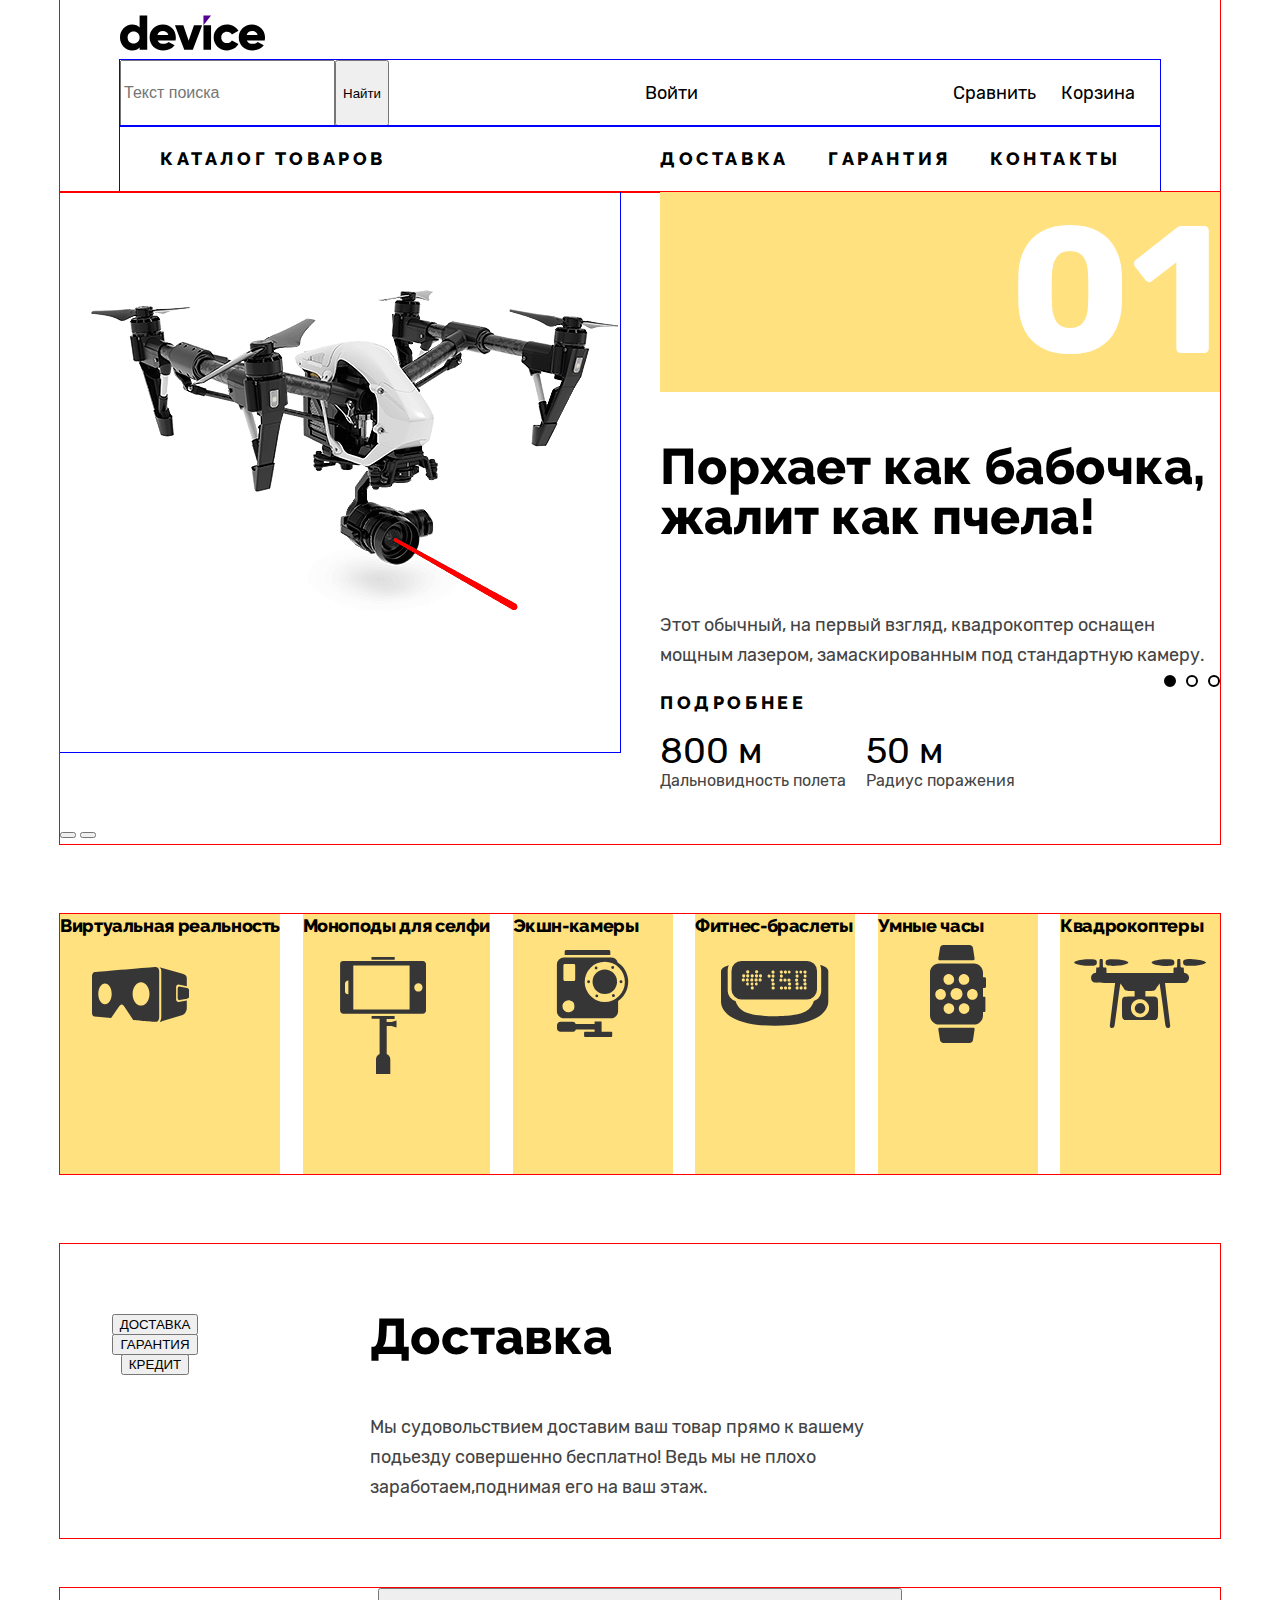
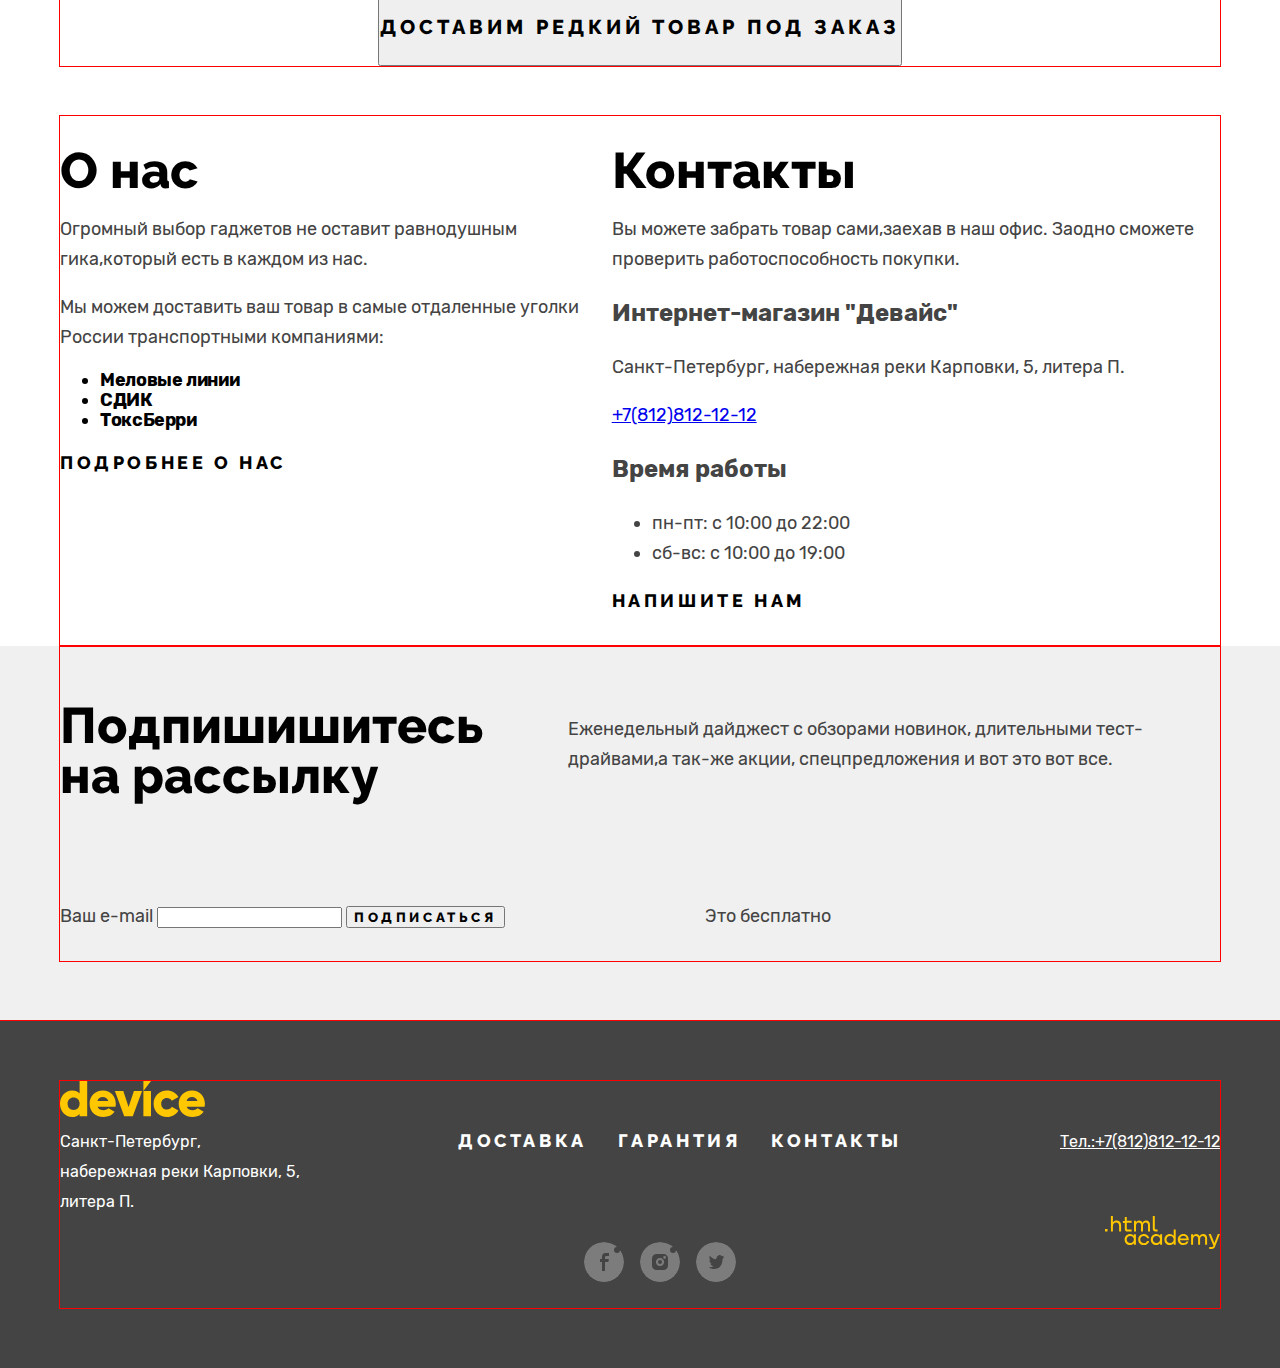
==== index.html @ 92081cf5 "осваиваю подключение иконок" ====
<!DOCTYPE html>
<html lang="ru">

  <head>
    <meta charset="utf-8">
    <link rel="stylesheet" href="styles/styles.css">
    <title>HTML Academy: Девайс</title>
  </head>

  <body>
    <header class="header-container container">
      <nav class="navigation-header">
        <a class="logo-link" href="index.html">
          <img class="page-header-logo" src="images/logo/logo.svg" width="145" height="36" alt="Логотип device">
        </a>
        <div class="navigation-row ">
          <form class="navigation-form navigation-list" action="https://echo.htmlacademy.ru/courses" method="get">
            <input class="navigation-form-search-name" type="search" name="q" placeholder="Текст поиска">
            <button class="navigation-form-search-button" type="submit">Найти</button>
          </form>
          <ul class="navigation-input-list">
            <li class="input-item">
              <a class="input-link" href="#">Войти</a>
            </li>
          </ul>
          <ul class="navigation-list">
            <li class="navigation-item">
              <a class="navigation-link">Сравнить</a>
            </li>
            <li class="navigation-item">
              <a class="navigation-link">Корзина</a>
            </li>
          </ul>
        </div>
        <div class="navigation-row ">
          <ul class="navigation-catalog">
            <li class="navigation-catalog-item">
              <a class="navigation-catalog-link" href="catalog.html">Каталог товаров</a>
            </li>
          </ul>
          <ul class="navigation-information-list">
            <li class="navigation-information-item">
              <a class="navigation-information-link" href="#">Доставка</a>
            </li>
            <li class="navigation-information-item">
              <a class="navigation-information-link" href="#">Гарантия</a>
            </li>
            <li class="navigation-information-item">
              <a class="navigation-information-link" href="#">Контакты</a>
            </li>
          </ul>
        </div>
      </nav>
    </header>

    <main class="main-container">
      <h1 class="visually-hidden">Интернет магазин</h1>
      <section class="slider">
        <h2 class="visually-hidden">Новое</h2>
        <div class="container">
          <div class="slider-list">
            <div class="slider-item slider-item-active">
              <img class="slider-image" src="images/catalog/slider-1.png" width="560" height="560"
                alt="Изображение супер нового квадрокоптера">
              <div class="slider-information">
                <div class="slider-name">01</div>
                <h3 class="slider-title">Порхает как бабочка, жалит как пчела!</h3>
                <p class="slider-description">Этот обычный, на первый взгляд, квадрокоптер оснащен мощным лазером,
                  замаскированным под стандартную
                  камеру.
                </p>
                <div class="sider-link">
                  <a class="slider-link-name" href="#">ПОДРОБНЕЕ</a>
                </div>
                <dl class="parameter">
                  <div class="parameter-wrapper">
                    <dt class="parameter-term">800 м</dt>
                    <dd class="parameter-description">Дальновидность полета</dd>
                  </div>
                 <div class="parameter-wrapper">
                  <dt class="parameter-term">50 м</dt>
                  <dd class="parameter-description">Радиус поражения</dd>
                 </div>

                </dl>
              </div>
            </div>

          </div>

          <div class="slider-item">
            <img class="slider-image" src="images/catalog/slider-2.png" width="560" height="560"
              alt="Изображение фитес-браслета">
            <div class="slider-information">
              <div class="slider-name">02</div>
              <h3 class="slider-title">Худеем правильно!</h3>
              <p class="slider-description">Мотивирующие фитнес-браслеты помогут найти в себе силы не пропускать занятия
                и соблюдать диету.
              </p>
              <div class="sider-link">
                <a class="slider-link-name" href="#">ПОДРОБНЕЕ</a>
              </div>
              <dl class="parameter">
                <dt class="parameter-term">48 часов</dt>
                <dd class="parameter-description">без подзарядки</dd>
              </dl>
            </div>
          </div>

          <div class="slider-item">
            <img class="slider-image" src="images/catalog/slider-3.png" width="560" height="560"
              alt="Изображение палка для селфи">
            <div class="slider-information">
              <div class="slider-name">03</div>
              <h3 class="slider-title">Делай селфи как Бен Стиллер!</h3>
              <p class="slider-description">Самая длинная палка для селфи доступна в нашем иагазине.</p>
              <p class="slider-description">Восемь (Восемь Карл!) метров длиной и весом всего 5кг.</p>
              <div class="sider-link">
                <a class="slider-link-name" href="#">ПОДРОБНЕЕ</a>
              </div>
              <dl class="parameter">
                <dt class="parameter-term">8,5 м</dt>
                <dd class="parameter-description">Длина палки</dd>
                <dt class="parameter-term">5 кг</dt>
                <dd class="parameter-description">Вес палки</dd>
                <dt class="parameter-term">Карбон</dt>
                <dd class="parameter-description">Материал</dd>
              </dl>
            </div>
          </div>

          <button class="slider-button slider-prev" type="button">
            <span class="visually-hidden">Предыдущее изображение</span>
          </button>
          <button class="slider-button slider-next" type="button">
            <span class="visually-hidden">Следующее изображение</span>
          </button>
          <ol class="slider-pagination">
            <li class="slider-pagination-item">
              <button class="slider-pagination-button slider-pagination-button-current" type="button">
                <span class="visually-hidden">слайд 1</span>
              </button>
            </li>
            <li class="slider-pagination-item">
              <button class="slider-pagination-button" type="button">
                <span class="visually-hidden">слайд 2</span>
              </button>
            </li>
            <li class="slider-pagination-item">
              <button class="slider-pagination-button" type="button">
                <span class="visually-hidden">слайд 3</span>
              </button>
            </li>
          </ol>
      </section>

      <section class="catalog">
        <h2 class="visually-hidden" id="catalog">Каталог</h2>
        <div class="container">
          <ul class="catalog-list">
            <li class="catalog-item">
              <a class="catalog-link catalog-link-virtual" href="#">Виртуальная реальность</a>
            </li>
            <li class="catalog-item">
              <a class="catalog-link catalog-link-monopod" href="catalog.html">Моноподы для селфи</a>
            </li>
            <li class="catalog-item">
              <a class="catalog-link catalog-link-camera" href="#">Экшн-камеры</a>
            </li>
            <li class="catalog-item">
              <a class="catalog-link catalog-link-bracelet" href="#">Фитнес-браслеты</a>
            </li>
            <li class="catalog-item">
              <a class="catalog-link catalog-link-clocks" href="#">Умные часы</a>
            </li>
            <li class="catalog-item">
              <a class="catalog-link catalog-link-quadrocopter" href="#">Квадрокоптеры</a>
            </li>
          </ul>
        </div>
      </section>

      <section class="service">
        <h2 class="visually-hidden">Услуги</h2>
        <div class="service-container container">
          <ul class="service-list-button">
            <li class="service-link">
              <button type="button">ДОСТАВКА</button>
            </li>
            <li class="service-link">
              <button type="button">ГАРАНТИЯ</button>
            </li>
            <li class="service-link">
              <button type="button">КРЕДИТ</button>
            </li>
          </ul>
          <ul class="service-list">
            <li class="service-item service-item-active" id="delivery">
              <p class="service-title">Доставка</p>
              <p class="service-description">Мы судовольствием доставим ваш товар прямо к вашему подьезду совершенно
                бесплатно! Ведь мы не плохо
                заработаем,поднимая его на ваш этаж.</p>
              <!-- картинка -->
            </li>
            <li class="service-item" id="warranty">
              <p class="service-title">Гарантия</p>
              <p class="service-description">Если из-за возгорания купленного унас товара у вас сгорит дом - не
                переживайте, мы выдадим ва новый. Товар, не дом, конечно же.</p>
              <!-- картинка -->
            </li>
            <li class="service-item">
              <p class="service-title">Кредит</p>
              <p class="service-description">Залезть в долговую яму стало проще! Кредитные консультанты подберут для вас
                наиболее выгодные условия кредита. Выгодные для банка разумеется.</p>
              <!-- картинка -->
            </li>
          </ul>
        </div>

      </section>

      <section class="product-rare container">
        <h2 class="visually-hidden">Редкий товар</h2>
        <button class="product-rare-button" id="rare">Доставим редкий товар под заказ</button>
      </section>

      <section class="company container">
        <h2 class="visually-hidden">Доставка. Контакты</h2>
        <div class="company-postal">
          <div class="company-information">О нас</div>
          <p class="company-description">Огромный выбор гаджетов не оставит равнодушным гика,который есть в каждом из
            нас.</p>
          <p class="company-description">Мы можем доставить ваш товар в самые отдаленные уголки России транспортными
            компаниями:</p>
          <ul class="company-postal-lines">
            <li class="company-postal-line">Меловые линии</li>
            <li class="company-postal-line">СДИК</li>
            <li class="company-postal-line">ТоксБерри</li>
          </ul>
          <div class="company-link">
            <a class="company-more" href="#">ПОДРОБНЕЕ О НАС</a>
          </div>
        </div>
        <div class="company-contacts">
          <div class="company-information">Контакты</div>
          <p class="contacts-description">Вы можете забрать товар сами,заехав в наш офис. Заодно сможете проверить
            работоспособность покупки.</p>
          <div class="contacts-item">
            <h3 class="contacts-item-name">Интернет-магазин "Девайс"</h3>
            <address class="contacts-address">
              <p class="contacts-address-text">Санкт-Петербург, набережная реки Карповки, 5, литера П.</p>
              <a class="contacts-phone" href="tel:+78128121212">+7(812)812-12-12</a>
            </address>
          </div>
          <div class="contacts-item">
            <h3 class="contacts-item-name">Время работы</h3>
            <ul class="contacts-item-list">
              <li class="contacts-item-list-time">пн-пт: с 10:00 до 22:00</li>
              <li class="contacts-item-list-time">сб-вс: с 10:00 до 19:00</li>
            </ul>
          </div>
          <div class="contacts-item">
            <a class="write-form" href="#">Напишите нам</a>
          </div>
        </div>
      </section>

      <section class="newsletter">
        <h2 class="visually-hidden">Больше информации</h2>
        <div class="newsleatter-container container">
          <div class="newsletter-item newsletter-item-text">
            <h3 class="newsletter-name">Подпишишитесь на рассылку</h3>
            <p class="newsletter-description">Еженедельный дайджест с обзорами новинок, длительными тест-драйвами,а
              так-же акции, спецпредложения и вот это вот все.</p>
          </div>
          <div class="newsletter-item newsletter-item-form">
            <form class="newsletter-form" action="https://echo.htmlacademy.ru/" method="post">
              <label class="newsletter-email" for="news-email">Ваш e-mail</label>
              <input class="field" type="email" name="newsletter-email" id="newsletter-email">
              <button class="button-newsletter" type="submit">Подписаться</button>
            </form>
            <span class="newsletter-gratis">Это бесплатно</span>
          </div>
        </div>
      </section>
    </main>

    <footer class="footer-container container">
      <div class="container">
        <section class="footer-logo">
          <h2 class="visually-hidden">Логотип Девайс</h2>
          <a class="footer-logo">
            <img src="images/logo/logo-yellow.svg" width="145" height="36" alt="Логотип device">
          </a>
        </section>
        <div class="footer-container-information">
          <section class="footer-address">
            <h2 class="visually-hidden">Как нас найти</h2>
            <address class="footer-address-item">
              <a class="footer-address-map-link" href="#">Санкт-Петербург, набережная реки Карповки, 5, литера П.</a>
            </address>
          </section>
          <section class="footer-service">
            <h2 class="visually-hidden">Услуги</h2>
            <ul class="footer-service-list">
              <li class="footer-service-item">
                <a class="footer-service-link href=" #">ДОСТАВКА</a>
              </li>
              <li class="footer-service-item">
                <a class="footer-service-link" href="#">ГАРАНТИЯ</a>
              </li>
              <li class="footer-service-item">
                <a class="footer-service-link" href="#">КОНТАКТЫ</a>
              </li>
            </ul>
          </section>
          <section class="footer-phone" id="contacts">
            <h2 class="visually-hidden">Как связаться</h2>
            <a class="footer-phone-link" href="tel:+78128121212">Тел.:+7(812)812-12-12</a>
          </section>
        </div>
        <div class="page-footer-container">
          <section class="footer-social">
            <h2 class="visually-hidden">Найти в социальных сетях</h2>
          <ul class="footer-social-list">
            <li class="footer-social-item">
              <a class="footer-button footer-button-facebooke" href="https://www.facebook.com/htmlacademy">
                <span class="visually-hidden">Facebooke</span><!-- в CSS background-image -->
              </a>
            </li>
            <li class="footer-social-item">
              <a class="footer-button footer-button-instagram" href="https://www.instagram.com/htmlacademy">
                <span class="visually-hidden">Instagram</span>
              </a>
            </li>
            <li class="footer-social-item">
              <a class="footer-button footer-button-twitter" href="https://twitter.com/htmlacademy_ru">
                <span class="visually-hidden">Twitter</span>
              </a>
            </li>
          </ul>
</section>
          <section class="footer-html">
            <h2 class="visually-hidden">Ссылка на Академию</h2>
            <a class="logo-htmlacademy" href="https://htmlacademy.ru/"><img src="images/logo/logo-academy.svg"
                width="115" height="33" alt="html.academy"></a>
          </section>
        </div>
      </div>

    </footer>
  </body>

</html>
---- styles/styles.css ----
@font-face {
  font-family: "Raleway";
  src: url("../fonts/raleway/raleway-800.woff2") format("woff2");
  font-weight: 800;
  font-style: normal;
}

@font-face {
  font-family: "Rubik";
  src: url("../fonts/rubik/rubik-400.woff2") format("woff2");
  font-weight: 400;
  font-style: normal;
}

@font-face {
  font-family: "Rubik";
  src: url("../fonts/rubik/rubik-700.woff2") format("woff2");
  font-weight: 700;
  font-style: normal;
}

.visually-hidden {
  position: absolute;
  width: 1px;
  height: 1px;
  margin: -1px;
  padding: 0;
  border: 0;
  clip: rect(0 0 0 0);
  overflow: hidden;
}

html {
  height: 100%;
}

body {
  min-width: 1240px;
  margin: 0;
  display: flex;
  flex-direction: column;
  min-height: 100%;
  color: #444444;
  font-family: "Rubik", sans-serif;
  font-size: 18px;
  line-height: 30px;
}

.container {
  width: 1160px;
  margin: 0 auto;
  outline: 1px solid red;
}

.main-container {
  flex-grow: 1;

}

.main-container-catalog {
  background-color: #f0f0f0;
}

a {
  text-decoration: none;
}

.navigation-form-search-name {
  font-size: 16px;
  color: #000000;
  line-height: 20px;
}

.navigation-link {
  color: #000000;
}

.navigation-item {
  list-style-type: none;
  padding-right: 25px;
}

.input-link {
  color: #000000;
}

.input-item {
  list-style-type: none;

}

.navigation-catalog-link {
  color: #000000;
  font-family: "Raleway", sans-serif;
  line-height: normal;
  font-weight: 800;
  letter-spacing: 3.6px;
  text-transform: uppercase;
}

.navigation-catalog-item {
  list-style-type: none;
}

.navigation-information-link {
  color: #000000;
  font-family: "Raleway", sans-serif;
  line-height: normal;
  font-weight: 800;
  letter-spacing: 3.6px;
  text-transform: uppercase;
}

.navigation-information-item {
  list-style-type: none;
}

.slider-name {
  color: #ffffff;
  text-align: right;
  font-family: "Rubik", sans-serif;
  font-size: 180px;
  font-weight: 700;
  line-height: 200px;
  background-color: #ffe17f;
}

.slider-title {
  color: #000000;
  font-family: "Raleway", sans-serif;
  font-size: 50px;
  font-weight: 800;
  line-height: 50px;
}

.slider-description {
  font-family: "Rubik", sans-serif;
  font-size: 18px;
}

.slider-link-name {
  color: #000000;
  text-align: center;
  font-family: "Raleway", sans-serif;
  font-weight: 800;
  line-height: normal;
  letter-spacing: 3.6px;
  text-transform: uppercase;
}

.parameter {
  display: flex;
}

.parameter-term {
  color: #000000;
  font-size: 36px;
}

.parameter-description {
  font-size: 16px;
  margin-left: 0;
}

.parameter-wrapper {
  margin-right: 20px;
}

.catalog-link {
  color: #000000;
  font-family: "Raleway", sans-serif;
  font-weight: 800;
  line-height: 24px;
  letter-spacing: -0.36px;
}

.catalog-item {
  list-style-type: none;
background-repeat: no-repeat;
}

.service-link {
  color: #000000;
  text-align: center;
  font-family: "Raleway", sans-serif;
  font-weight: 800;
  line-height: normal;
  letter-spacing: 3.6px;
  text-transform: uppercase;
  list-style-type: none;
  width: 150px;
  height: 20px;
  flex-shrink: 0;
}

.service-title {
  color: #000000;
  font-family: "Raleway", sans-serif;
  font-size: 50px;
  font-weight: 800;
  line-height: 50px;
}

.service-item {
  list-style-type: none;
}

.product-rare-button {
  color: #000000;
  text-align: center;
  font-family: "Raleway", sans-serif;
  font-size: 20px;
  font-weight: 800;
  line-height: normal;
  letter-spacing: 4px;
  text-transform: uppercase;
}

.company-information {
  color: #000000;
  font-family: "Raleway", sans-serif;
  font-size: 50px;
  font-weight: 800;
  line-height: 50px;
}

.company-postal-line {
  color: #000000;
  font-weight: 700;
  line-height: 20px;
  letter-spacing: -0.36px;
}

.company-more {
  color: #000000;
  text-align: center;
  font-family: "Raleway", sans-serif;
  font-weight: 800;
  line-height: normal;
  letter-spacing: 3.6px;
  text-transform: uppercase;
}

.contacts-item-name {
  font-size: 24px;
  font-weight: 700;
}

.contacts-address-text {
  font-style: normal;
}

.contacts-phone {
  font-style: normal;
  text-decoration-line: underline;
}

.write-form {
  color: #000000;
  text-align: center;
  font-family: Raleway;
  font-weight: 800;
  line-height: normal;
  letter-spacing: 3.6px;
  text-transform: uppercase;
}

.newsletter-name {
  color: #000000;
  font-family: "Raleway", sans-serif;
  font-size: 50px;
  font-weight: 800;
  line-height: 50px;
}

.newsletter-description {
  font-weight: 400;
}

.button-newsletter {
  color: #000000;
  text-align: center;
  font-family: "Raleway", sans-serif;
  font-weight: 800;
  line-height: normal;
  letter-spacing: 3.6px;
  text-transform: uppercase;
}

.footer-container {
  background-color: #444444;
}

.footer-address-map-link {
  color: #ffffff;
  font-size: 16px;
  font-style: normal;
  line-height: 20px;
}

.footer-service-item {
  list-style-type: none;
}

.footer-service-link {
  color: #ffffff;
  font-family: "Raleway", sans-serif;
  line-height: normal;
  letter-spacing: 3.6px;
  text-transform: uppercase;
}

.footer-phone-link {
  color: #ffffff;
  font-size: 16px;
  line-height: 20px;
  text-decoration-line: underline;
}

.input-exit {
  color: #000000;
}

.monopods {
  color: #000000;
  font-family: "Raleway", sans-serif;
  font-size: 50px;
  font-weight: 800;
  line-height: 50px;
}

.breadcrumbs-link {
  color: #000000;
  font-size: 16px;
  line-height: normal;
}

.catalog-filter {
  width: 260px;
  padding-left: 60px;
}


.catalog-filter-name {
  color: #000000;
  font-family: "Raleway", sans-serif;
  font-size: 16px;
  line-height: normal;
  font-weight: 800;
  letter-spacing: 3.2px;
  text-transform: uppercase;
}

.catalog-filter-cost {
  color: #000000;
  font-weight: 700;
  line-height: 20px;
  letter-spacing: -0.36px;
}

.catalog-filter-title {
  color: #000000;
  font-weight: 700;
  line-height: 20px;
  letter-spacing: -0.36px;
}

.control-input {
  color: #000000;
  font-size: 16px;
  line-height: normal;
}

.catalog-filter-item {
  color: #000000;
  font-size: 16px;
  list-style-type: none;
  line-height: normal;
}

.button-show {
  color: #000000;
  text-align: center;
  font-family: "Raleway", sans-serif;
  font-weight: 800;
  line-height: normal;
  letter-spacing: 3.6px;
  text-transform: uppercase;
}

.sorting-name {
  color: #000000;
  font-family: "Raleway", sans-serif;
  font-size: 16px;
  font-weight: 800;
  line-height: normal;
  letter-spacing: 3.2px;
  text-transform: uppercase;
}
.sorting-wrapper{
  display: flex;
justify-content: space-between;
}
.select-control-popular {
  color: #000000;
}

.product-card {
  list-style-type: none;
}

.product-card-title {
  color: #000000;
  font-weight: 700;
  line-height: 20px;
  letter-spacing: -0.36px;
}

.product-card-price {
  text-align: right line-height: normal;
}

.button-show-more {
  color: #000000;
  text-align: center;
  font-family: "Raleway", sans-serif;
  font-size: 16px;
  font-weight: 800;
  line-height: normal;
  letter-spacing: 3.2px;
  text-transform: uppercase;
}



.pagination-title {
  color: #000000;
  font-family: "Raleway", sans-serif;
  font-weight: 800;
  line-height: normal;
  letter-spacing: 3.6px;
  text-transform: uppercase;
}

.navigation-header {
  padding: 15px 60px 0 60px;

}

.navigation-row {
  display: flex;
  justify-content: space-between;
  outline: 1px solid blue;
}

.navigation-input-list {
  display: flex;
}

.navigation-list {
  display: flex;
}

.navigation-information-list {
  width: 500px;
  margin-left: auto;
  display: flex;
  justify-content: space-between;
}

.navigation-information-item {
  flex-grow: 1;
}

.slider {
  margin-bottom: 70px;
}

.slider .container {
  position: relative;
}

.slider-item {
  display: none;
}

.slider-item-active {
  display: flex;
}

.slider-image {
  width: 560px;
  height: 560px;
  outline: 1px solid blue;
}

.slider-information {
  width: 560px;
  display: flex;
  flex-direction: column;
  margin-left: 40px;
}

.slider-pagination {
  padding-left: 0;
  margin: 0;
  list-style-type: none;
  display: flex;
  position: absolute;
  right: 0;
  bottom: 150px;
}

.slider-pagination-button {
  width: 12px;
  height: 12px;
  padding: 0;
  border-radius: 50%;
  border: 2px solid #000000;
  background-color: #ffffff;
}

.slider-pagination-button-current {
  background-color: #000000;
}

.slider-pagination-item {
  margin-left: 10px;
}

.catalog {
  margin-bottom: 70px;
}

.catalog-list {
  display: flex;
  justify-content: space-between;
  padding-left: 0;
}




.catalog-item:last-child {
  margin-right: 0;
}
.catalog-link {
  min-width: 160px;
  min-height: 260px;
  background-color: #ffe17f;
  display: block;
  background-repeat: no-repeat;
}
.catalog-link-virtual {
  background-image: url("../images/categorias/virtual.svg");
}

.catalog-link-monopod {
  background-image: url("../images/categorias/monopod.svg");
}

.catalog-link-camera {
  background-image: url("../images/categorias/camera.svg");
}

.catalog-link-bracelet {
  background-image: url("../images/categorias/bracelet.svg");
}

.catalog-link-clocks {
  background-image: url("../images/categorias/clocks.svg");
}

.catalog-link-quadrocopter {
  background-image: url("../images/categorias/quadrocopter.svg");
}

.service {
  margin-bottom: 50px;

}

.service-container {
  display: flex;
}

.service-list-button {
  width: 250px;
  padding-left: 20px;
  padding-top: 50px;
  padding-bottom: 50px;
}

.service-list {
  width: 500px;
}

.service-item {
  display: none;
}

.service-item-active {
  display: block;
}

.product-rare-button {
  display: flex;
  align-items: center;
  margin: 0 auto;
  margin-bottom: 50px;
  padding: 25px 0;
}

.company {
  padding: 30px 0;
  display: flex;

}

.company-information {
  width: 520px;
  display: flex;
  flex-direction: column;

}

.newsletter {
  background-color: #f0f0f0;
  padding-bottom: 60px;
}

.newsletter-item {
  display: flex;
}

.newsletter-name {
  padding: 5px 50px 50px 0;
}

.newsletter-description {
  padding: 50px 50px 50px 35px;
}

.newsletter-item-form {
  display: flex;
}

.newsletter-gratis {
  margin: 0 0 30px 200px;
}

.footer-container {
  width: 100%;
  padding: 60px 0;
}

.footer-container-information {
  display: flex;
  justify-content: space-between;
}

.footer-service-list {
  display: flex;
  width: 444px;
  padding-left: 0;
  margin: 0;
 justify-content: space-between;
}
.footer-social{
  margin-left: auto;
  margin-right: auto;
}
.footer-social-list {
  display: flex;
}
.footer-button{
  width: 40px;
  height: 40px;
  background-color: rgba(255, 255, 255, 0,8);
  border-radius: 50%;
  display: block;
  margin: 8px;
}

.footer-button-facebooke {
  background-image: url("../images/icons/facebook.svg") ;
}

.footer-button-instagram {
  background-image: url("../images/icons/instagram.svg");
}

.footer-button-twitter {
  background-image: url("../images/icons/twitter.svg");
}

.page-footer-container {
  display: flex;
  padding-left: 115px;
}

.header-catalog-monopod {
  margin-bottom: 30px;
}

.breadcrumbs-list {
  width: 500px;
  display: flex;
  padding-left: 0;
outline: 1px solid blue;
}

.breadcrumbs-item {
  list-style-type: none;
  padding-right: 30px;
}

.catalog-products {
  display: flex;
}


.catalog-filter-name {
  margin-bottom: 35px;
}

.catalog-filter-cost {
  margin-bottom: 35px;
}

.catalog-filter-group {
  margin-bottom: 35px;
}

.product-list {
  display: grid;
  width: 760px;
  grid-template-columns: 360px 360px;
  column-gap: 40px;
  row-gap: 40px;
  padding: 70px 40px 0 40px;
  outline: 1px solid red;
  background-color: #ffffff;
}

.product-card {

  outline: 1px solid blue;
}







.button-show-more {
  width: 800px;
  padding: 20px 0;
}

.pagination {
  display: flex;
  justify-content: space-between;
}

.pagination-prev {
  padding: 25px;
}

.pagination-next {
  padding: 25px;
}

.pagination-list {
  width: 200px;
  display: flex;
  justify-content: space-between;
  align-items: center;
}

.pagination-link {
  font-size: 16px;
  line-height: 20px;
  opacity: 0.3;
}

.pagination-item {
  list-style-type: none;
  display: flex;
}
.footer-address{
  width: 240px;
}
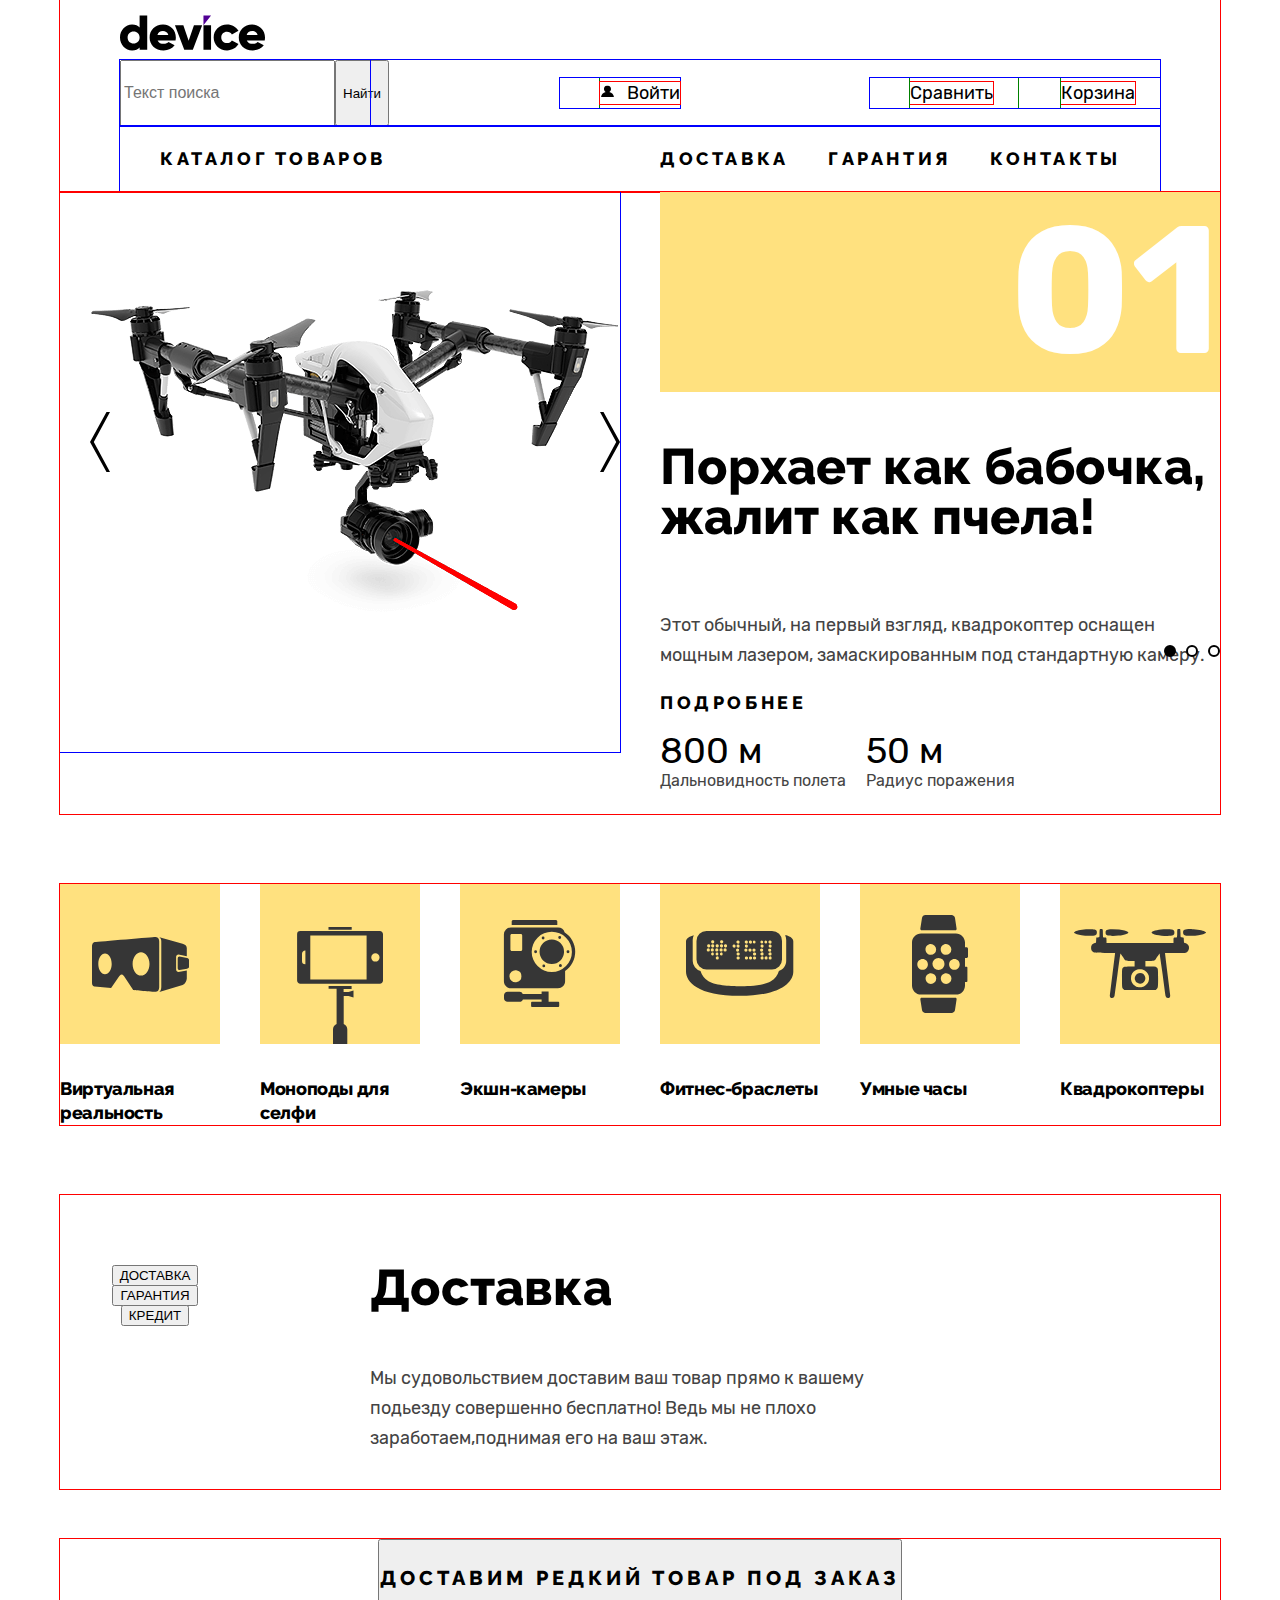
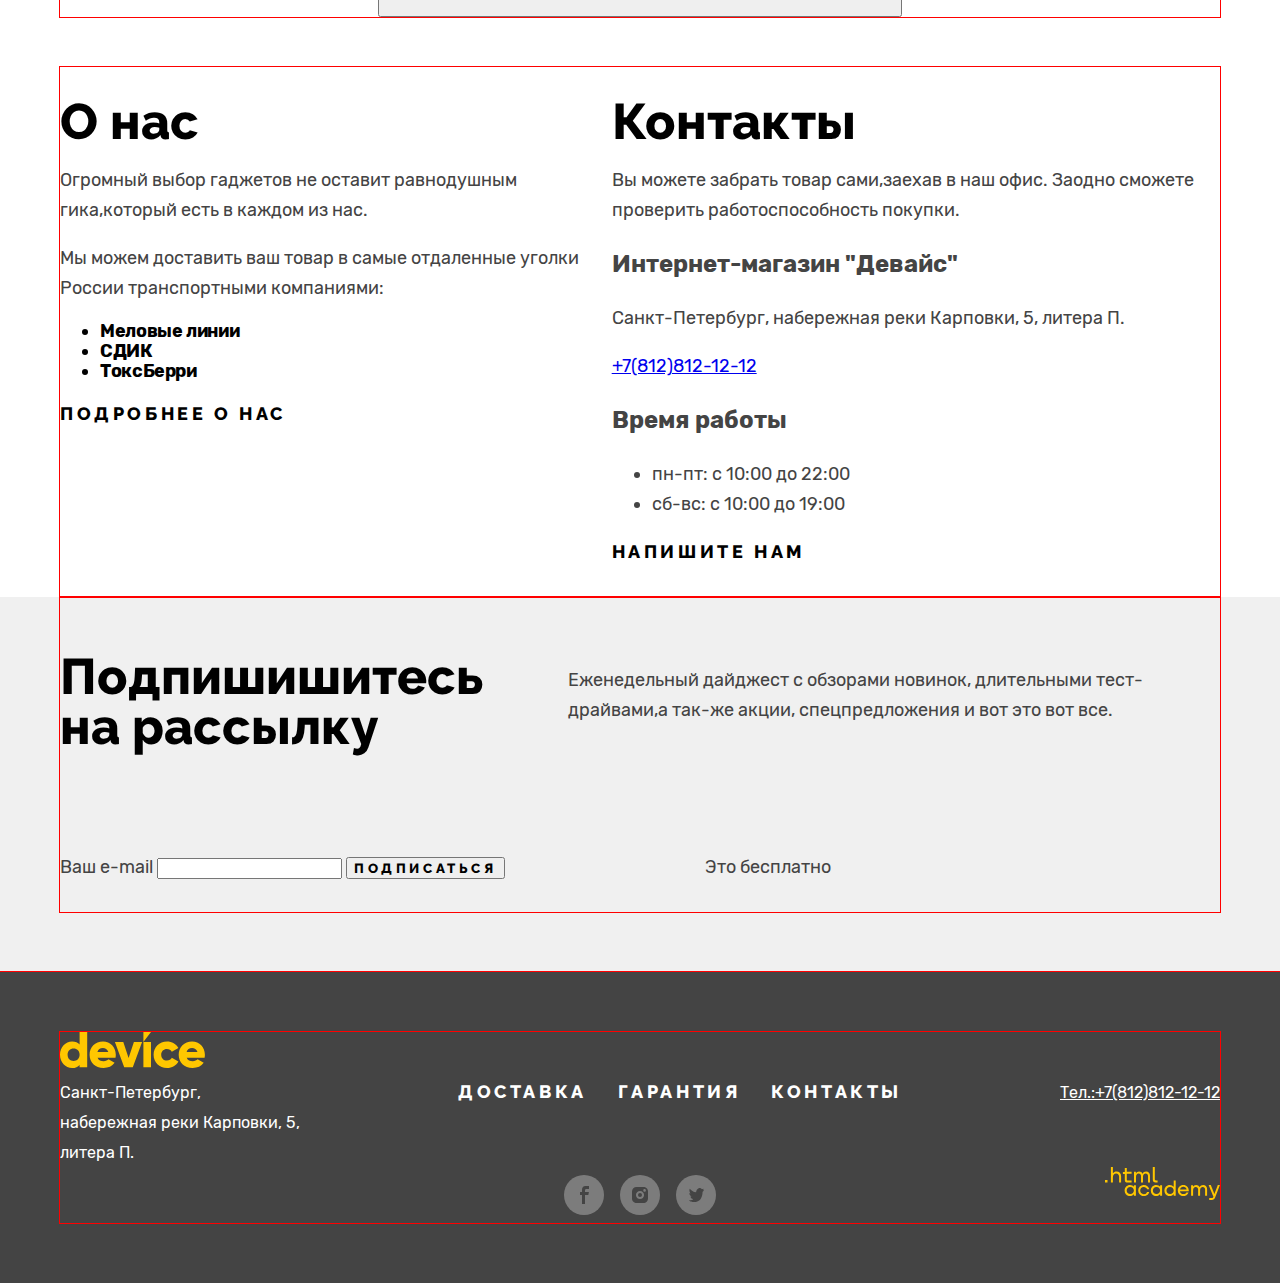
==== commit c9762ef0: "позиционируем иконки" ====
--- a/index.html
+++ b/index.html
@@ -325,7 +325,7 @@
           <ul class="footer-social-list">
             <li class="footer-social-item">
               <a class="footer-button footer-button-facebooke" href="https://www.facebook.com/htmlacademy">
-                <span class="visually-hidden">Facebooke</span><!-- в CSS background-image -->
+                <span class="visually-hidden">Facebooke</span>
               </a>
             </li>
             <li class="footer-social-item">
--- a/styles/styles.css
+++ b/styles/styles.css
@@ -73,19 +73,36 @@
 
 .navigation-link {
   color: #000000;
-}
+  outline: 1px solid red;
+}
+
 
 .navigation-item {
   list-style-type: none;
   padding-right: 25px;
+  outline: 1px solid green;
 }
 
 .input-link {
   color: #000000;
-}
-
+  outline: 1px solid red;
+  position: relative;
+  padding-left: 27px;
+}
+.input-link::before{
+  content: "";
+  display: inline-block;
+  width: 15px;
+  height: 12px;
+background-image: url("../images/icons/user.svg");
+background-repeat: no-repeat;
+position: absolute;
+left: 0;
+top: 3px;
+}
 .input-item {
   list-style-type: none;
+  outline: 1px solid green;
 
 }
 
@@ -114,7 +131,39 @@
 .navigation-information-item {
   list-style-type: none;
 }
-
+.navigation-header {
+  padding: 15px 60px 0 60px;
+
+}
+
+.navigation-row {
+  display: flex;
+  justify-content: space-between;
+  outline: 1px solid blue;
+}
+
+.navigation-input-list {
+  display: flex;
+  outline: 1px solid blue;
+}
+
+.navigation-list {
+  display: flex;
+  justify-content: space-between;
+width: 250px;
+  outline: 1px solid blue;
+}
+
+.navigation-information-list {
+  width: 500px;
+  margin-left: auto;
+  display: flex;
+  justify-content: space-between;
+}
+
+.navigation-information-item {
+  flex-grow: 1;
+}
 .slider-name {
   color: #ffffff;
   text-align: right;
@@ -147,7 +196,24 @@
   letter-spacing: 3.6px;
   text-transform: uppercase;
 }
-
+.slider-button{
+width: 20px;
+height: 60px;
+background-color: transparent;
+border: none;
+position: absolute;
+top: 220px;
+left: 0;
+}
+.slider-prev{
+background-image: url(../images/icons/arrow-left.svg);
+left: 30px;
+}
+
+.slider-next{
+background-image: url(../images/icons/arrow-right.svg);
+left:540px;
+}
 .parameter {
   display: flex;
 }
@@ -430,9 +496,6 @@
   letter-spacing: 3.2px;
   text-transform: uppercase;
 }
-
-
-
 .pagination-title {
   color: #000000;
   font-family: "Raleway", sans-serif;
@@ -442,35 +505,7 @@
   text-transform: uppercase;
 }
 
-.navigation-header {
-  padding: 15px 60px 0 60px;
-
-}
-
-.navigation-row {
-  display: flex;
-  justify-content: space-between;
-  outline: 1px solid blue;
-}
-
-.navigation-input-list {
-  display: flex;
-}
-
-.navigation-list {
-  display: flex;
-}
-
-.navigation-information-list {
-  width: 500px;
-  margin-left: auto;
-  display: flex;
-  justify-content: space-between;
-}
-
-.navigation-information-item {
-  flex-grow: 1;
-}
+
 
 .slider {
   margin-bottom: 70px;
@@ -545,36 +580,46 @@
   margin-right: 0;
 }
 .catalog-link {
-  min-width: 160px;
-  min-height: 260px;
-  background-color: #ffe17f;
+  width: 160px;
   display: block;
-  background-repeat: no-repeat;
-}
-.catalog-link-virtual {
+position: relative;
+padding-top: 193px;
+}
+.catalog-link-virtual::before {
   background-image: url("../images/categorias/virtual.svg");
 }
 
-.catalog-link-monopod {
+.catalog-link-monopod::before{
   background-image: url("../images/categorias/monopod.svg");
 }
 
-.catalog-link-camera {
+.catalog-link-camera::before {
   background-image: url("../images/categorias/camera.svg");
 }
 
-.catalog-link-bracelet {
+.catalog-link-bracelet::before {
   background-image: url("../images/categorias/bracelet.svg");
 }
 
-.catalog-link-clocks {
+.catalog-link-clocks::before {
   background-image: url("../images/categorias/clocks.svg");
 }
 
-.catalog-link-quadrocopter {
+.catalog-link-quadrocopter::before {
   background-image: url("../images/categorias/quadrocopter.svg");
 }
 
+.catalog-link::before {
+content: "";
+width: 160px;
+height: 160px;
+display: block;
+background-color: #ffe17f;
+background-repeat: no-repeat;
+position: absolute;
+top: 0;
+left: 0;
+}
 .service {
   margin-bottom: 50px;
 
@@ -672,11 +717,14 @@
 }
 .footer-social-list {
   display: flex;
+  list-style-type: none;
+  margin: 0;
+  padding-left: 0;
 }
 .footer-button{
   width: 40px;
   height: 40px;
-  background-color: rgba(255, 255, 255, 0,8);
+  background-color: rgba(255, 255, 255, 0.3);
   border-radius: 50%;
   display: block;
   margin: 8px;
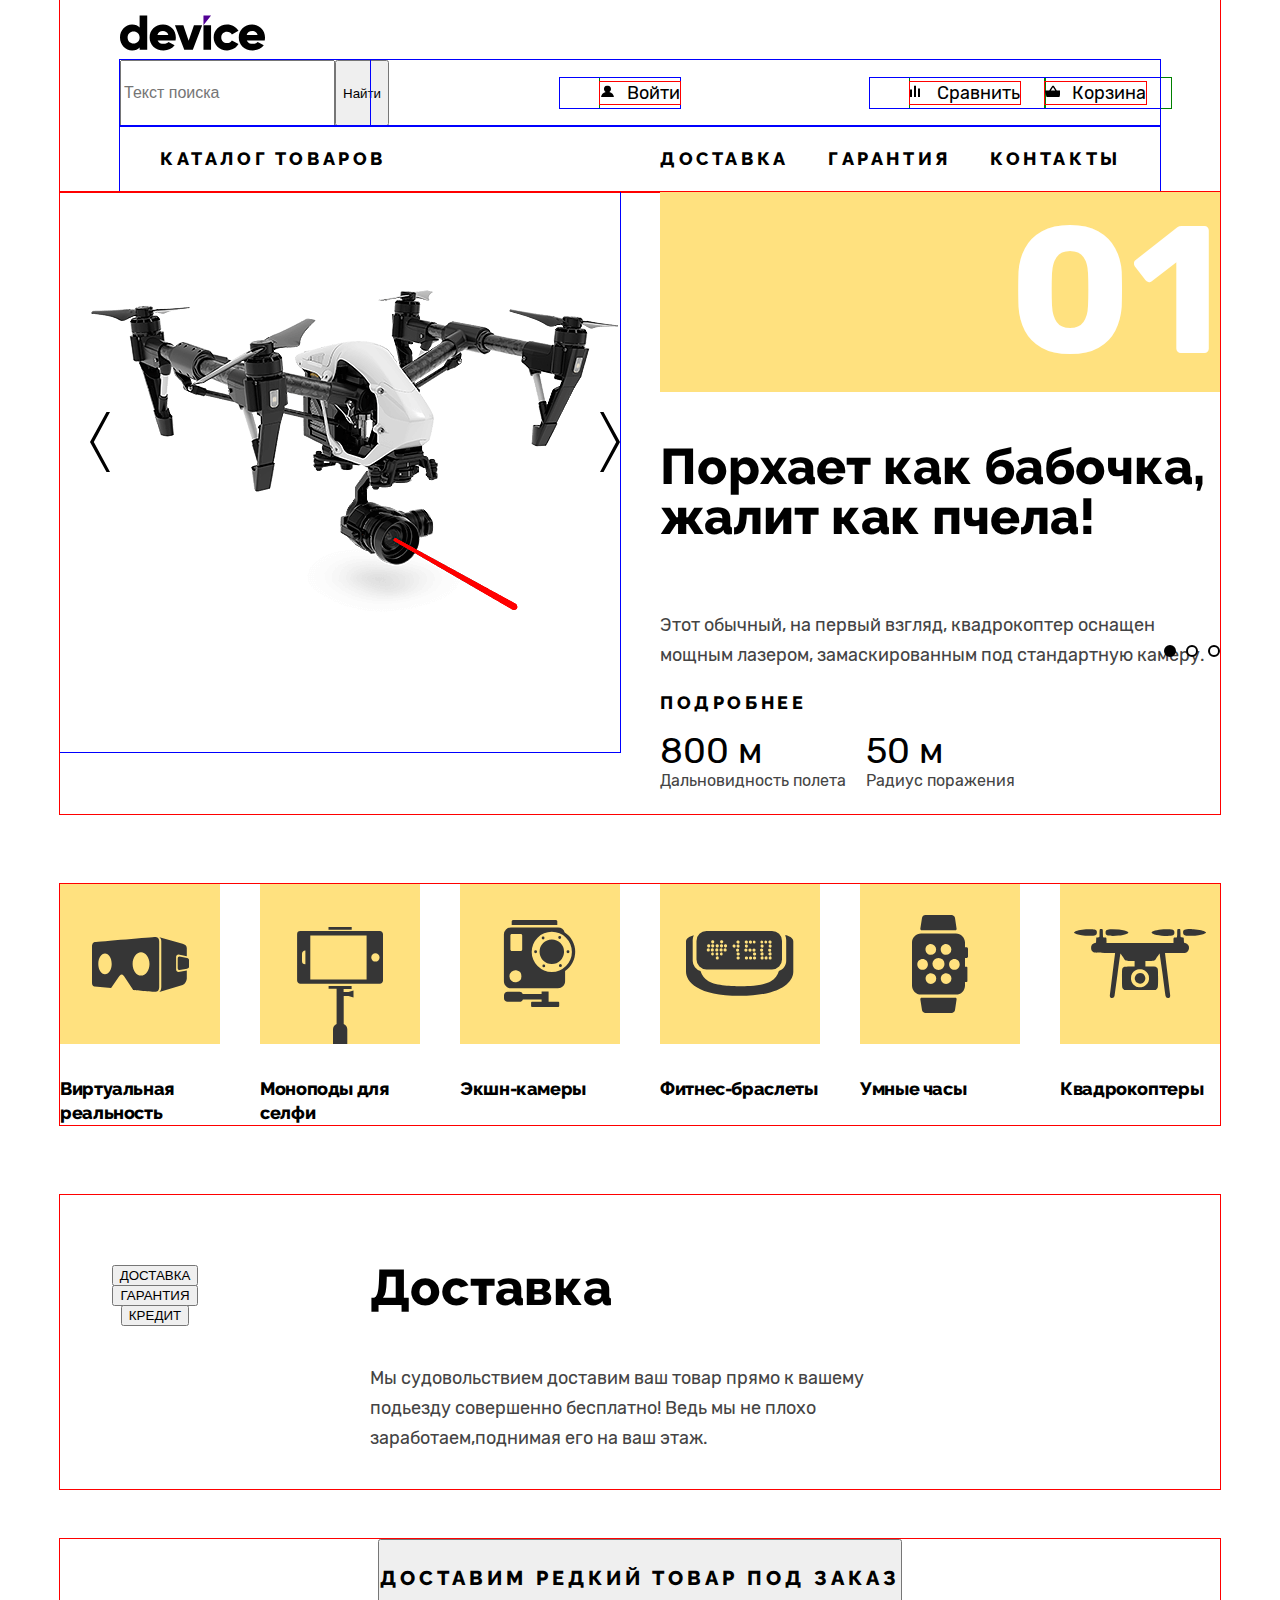
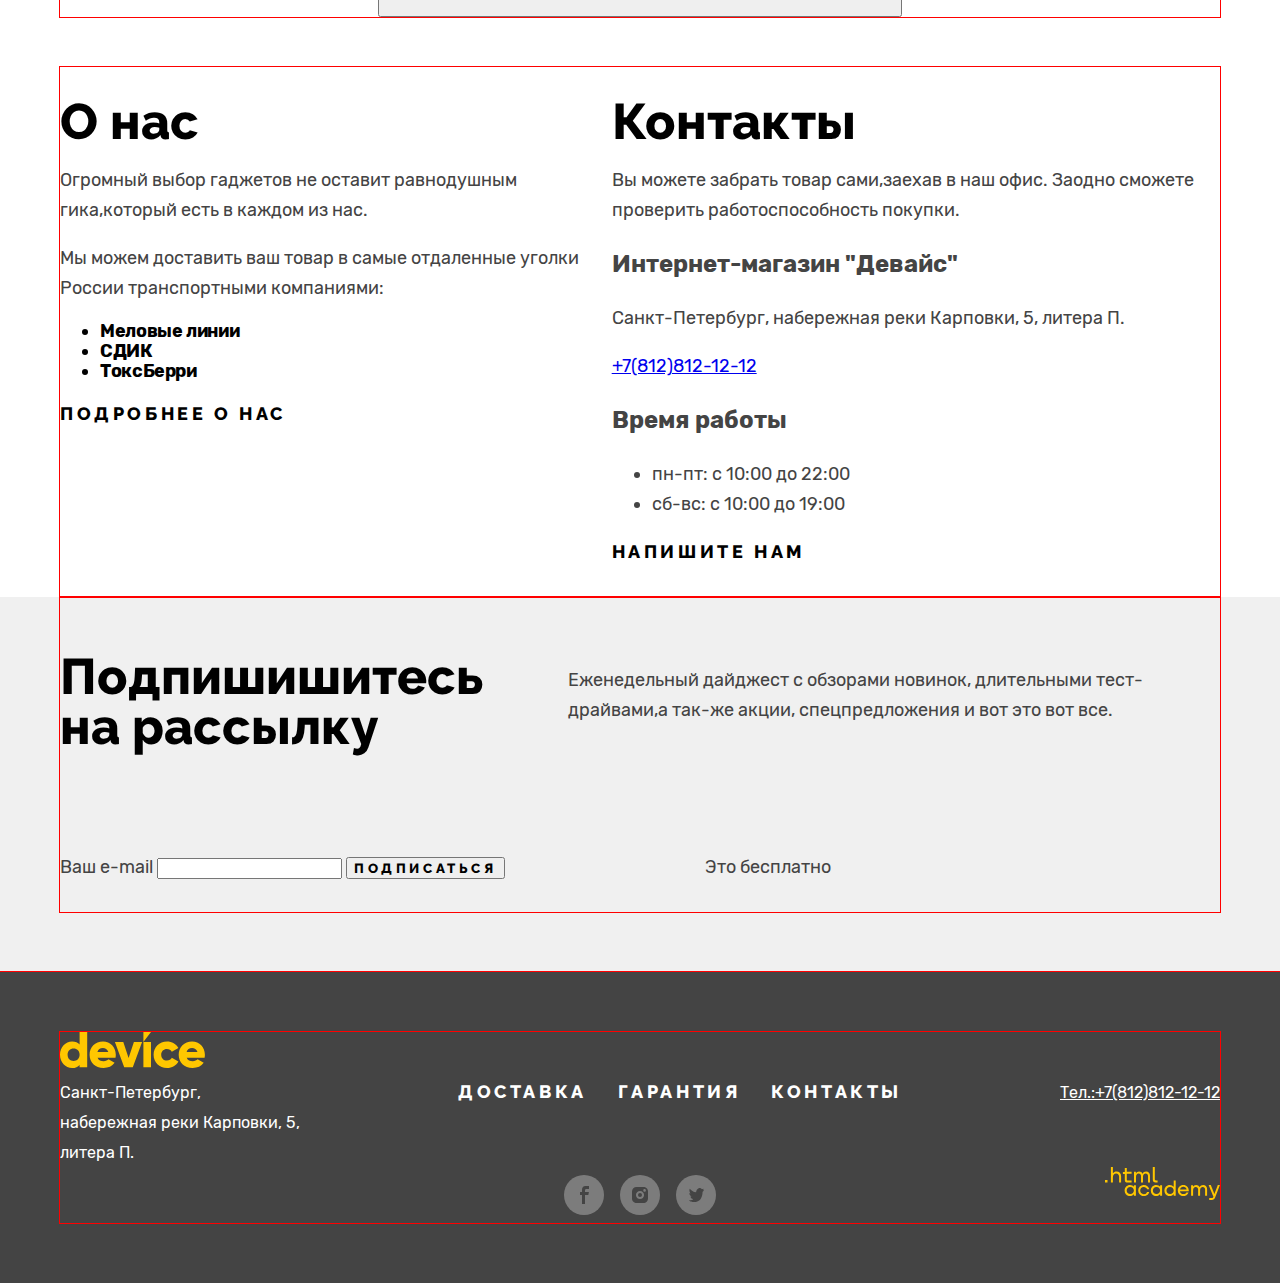
==== commit 263e64d6: "делаю попытку самостоятельно позиционировать" ====
--- a/index.html
+++ b/index.html
@@ -25,10 +25,10 @@
           </ul>
           <ul class="navigation-list">
             <li class="navigation-item">
-              <a class="navigation-link">Сравнить</a>
+              <a class="navigation-link navigation-link-chart">Сравнить</a>
             </li>
             <li class="navigation-item">
-              <a class="navigation-link">Корзина</a>
+              <a class="navigation-link navigation-link-basket">Корзина</a>
             </li>
           </ul>
         </div>
--- a/styles/styles.css
+++ b/styles/styles.css
@@ -71,35 +71,54 @@
   line-height: 20px;
 }
 
-.navigation-link {
-  color: #000000;
-  outline: 1px solid red;
-}
-
-
 .navigation-item {
   list-style-type: none;
   padding-right: 25px;
   outline: 1px solid green;
 }
 
-.input-link {
+.navigation-link {
   color: #000000;
   outline: 1px solid red;
   position: relative;
   padding-left: 27px;
 }
-.input-link::before{
+.navigation-link::before {
+  content: "";
+  width: 15px;
+  height: 12px;
+  display: inline-block;
+  background-repeat: no-repeat;
+  position: absolute;
+  left: 0;
+  top: 3px;
+}
+.navigation-link-chart::before {
+  background-image: url("../images/icons/chart.svg");
+}
+.navigation-link-basket::before {
+  background-image: url("../images/icons/basket.svg");
+}
+
+.input-link {
+  color: #000000;
+  outline: 1px solid red;
+  position: relative;
+  padding-left: 27px;
+}
+
+.input-link::before {
   content: "";
   display: inline-block;
   width: 15px;
   height: 12px;
-background-image: url("../images/icons/user.svg");
-background-repeat: no-repeat;
-position: absolute;
-left: 0;
-top: 3px;
-}
+  background-image: url("../images/icons/user.svg");
+  background-repeat: no-repeat;
+  position: absolute;
+  left: 0;
+  top: 3px;
+}
+
 .input-item {
   list-style-type: none;
   outline: 1px solid green;
@@ -131,6 +150,7 @@
 .navigation-information-item {
   list-style-type: none;
 }
+
 .navigation-header {
   padding: 15px 60px 0 60px;
 
@@ -150,7 +170,7 @@
 .navigation-list {
   display: flex;
   justify-content: space-between;
-width: 250px;
+  width: 250px;
   outline: 1px solid blue;
 }
 
@@ -164,6 +184,7 @@
 .navigation-information-item {
   flex-grow: 1;
 }
+
 .slider-name {
   color: #ffffff;
   text-align: right;
@@ -196,24 +217,27 @@
   letter-spacing: 3.6px;
   text-transform: uppercase;
 }
-.slider-button{
-width: 20px;
-height: 60px;
-background-color: transparent;
-border: none;
-position: absolute;
-top: 220px;
-left: 0;
-}
-.slider-prev{
-background-image: url(../images/icons/arrow-left.svg);
-left: 30px;
-}
-
-.slider-next{
-background-image: url(../images/icons/arrow-right.svg);
-left:540px;
-}
+
+.slider-button {
+  width: 20px;
+  height: 60px;
+  background-color: transparent;
+  border: none;
+  position: absolute;
+  top: 220px;
+  left: 0;
+}
+
+.slider-prev {
+  background-image: url(../images/icons/arrow-left.svg);
+  left: 30px;
+}
+
+.slider-next {
+  background-image: url(../images/icons/arrow-right.svg);
+  left: 540px;
+}
+
 .parameter {
   display: flex;
 }
@@ -242,7 +266,7 @@
 
 .catalog-item {
   list-style-type: none;
-background-repeat: no-repeat;
+  background-repeat: no-repeat;
 }
 
 .service-link {
@@ -463,10 +487,12 @@
   letter-spacing: 3.2px;
   text-transform: uppercase;
 }
-.sorting-wrapper{
-  display: flex;
-justify-content: space-between;
-}
+
+.sorting-wrapper {
+  display: flex;
+  justify-content: space-between;
+}
+
 .select-control-popular {
   color: #000000;
 }
@@ -496,6 +522,7 @@
   letter-spacing: 3.2px;
   text-transform: uppercase;
 }
+
 .pagination-title {
   color: #000000;
   font-family: "Raleway", sans-serif;
@@ -579,17 +606,19 @@
 .catalog-item:last-child {
   margin-right: 0;
 }
+
 .catalog-link {
   width: 160px;
   display: block;
-position: relative;
-padding-top: 193px;
-}
+  position: relative;
+  padding-top: 193px;
+}
+
 .catalog-link-virtual::before {
   background-image: url("../images/categorias/virtual.svg");
 }
 
-.catalog-link-monopod::before{
+.catalog-link-monopod::before {
   background-image: url("../images/categorias/monopod.svg");
 }
 
@@ -610,16 +639,17 @@
 }
 
 .catalog-link::before {
-content: "";
-width: 160px;
-height: 160px;
-display: block;
-background-color: #ffe17f;
-background-repeat: no-repeat;
-position: absolute;
-top: 0;
-left: 0;
-}
+  content: "";
+  width: 160px;
+  height: 160px;
+  display: block;
+  background-color: #ffe17f;
+  background-repeat: no-repeat;
+  position: absolute;
+  top: 0;
+  left: 0;
+}
+
 .service {
   margin-bottom: 50px;
 
@@ -709,19 +739,22 @@
   width: 444px;
   padding-left: 0;
   margin: 0;
- justify-content: space-between;
-}
-.footer-social{
+  justify-content: space-between;
+}
+
+.footer-social {
   margin-left: auto;
   margin-right: auto;
 }
+
 .footer-social-list {
   display: flex;
   list-style-type: none;
   margin: 0;
   padding-left: 0;
 }
-.footer-button{
+
+.footer-button {
   width: 40px;
   height: 40px;
   background-color: rgba(255, 255, 255, 0.3);
@@ -731,7 +764,7 @@
 }
 
 .footer-button-facebooke {
-  background-image: url("../images/icons/facebook.svg") ;
+  background-image: url("../images/icons/facebook.svg");
 }
 
 .footer-button-instagram {
@@ -755,7 +788,7 @@
   width: 500px;
   display: flex;
   padding-left: 0;
-outline: 1px solid blue;
+  outline: 1px solid blue;
 }
 
 .breadcrumbs-item {
@@ -837,6 +870,7 @@
   list-style-type: none;
   display: flex;
 }
-.footer-address{
+
+.footer-address {
   width: 240px;
 }
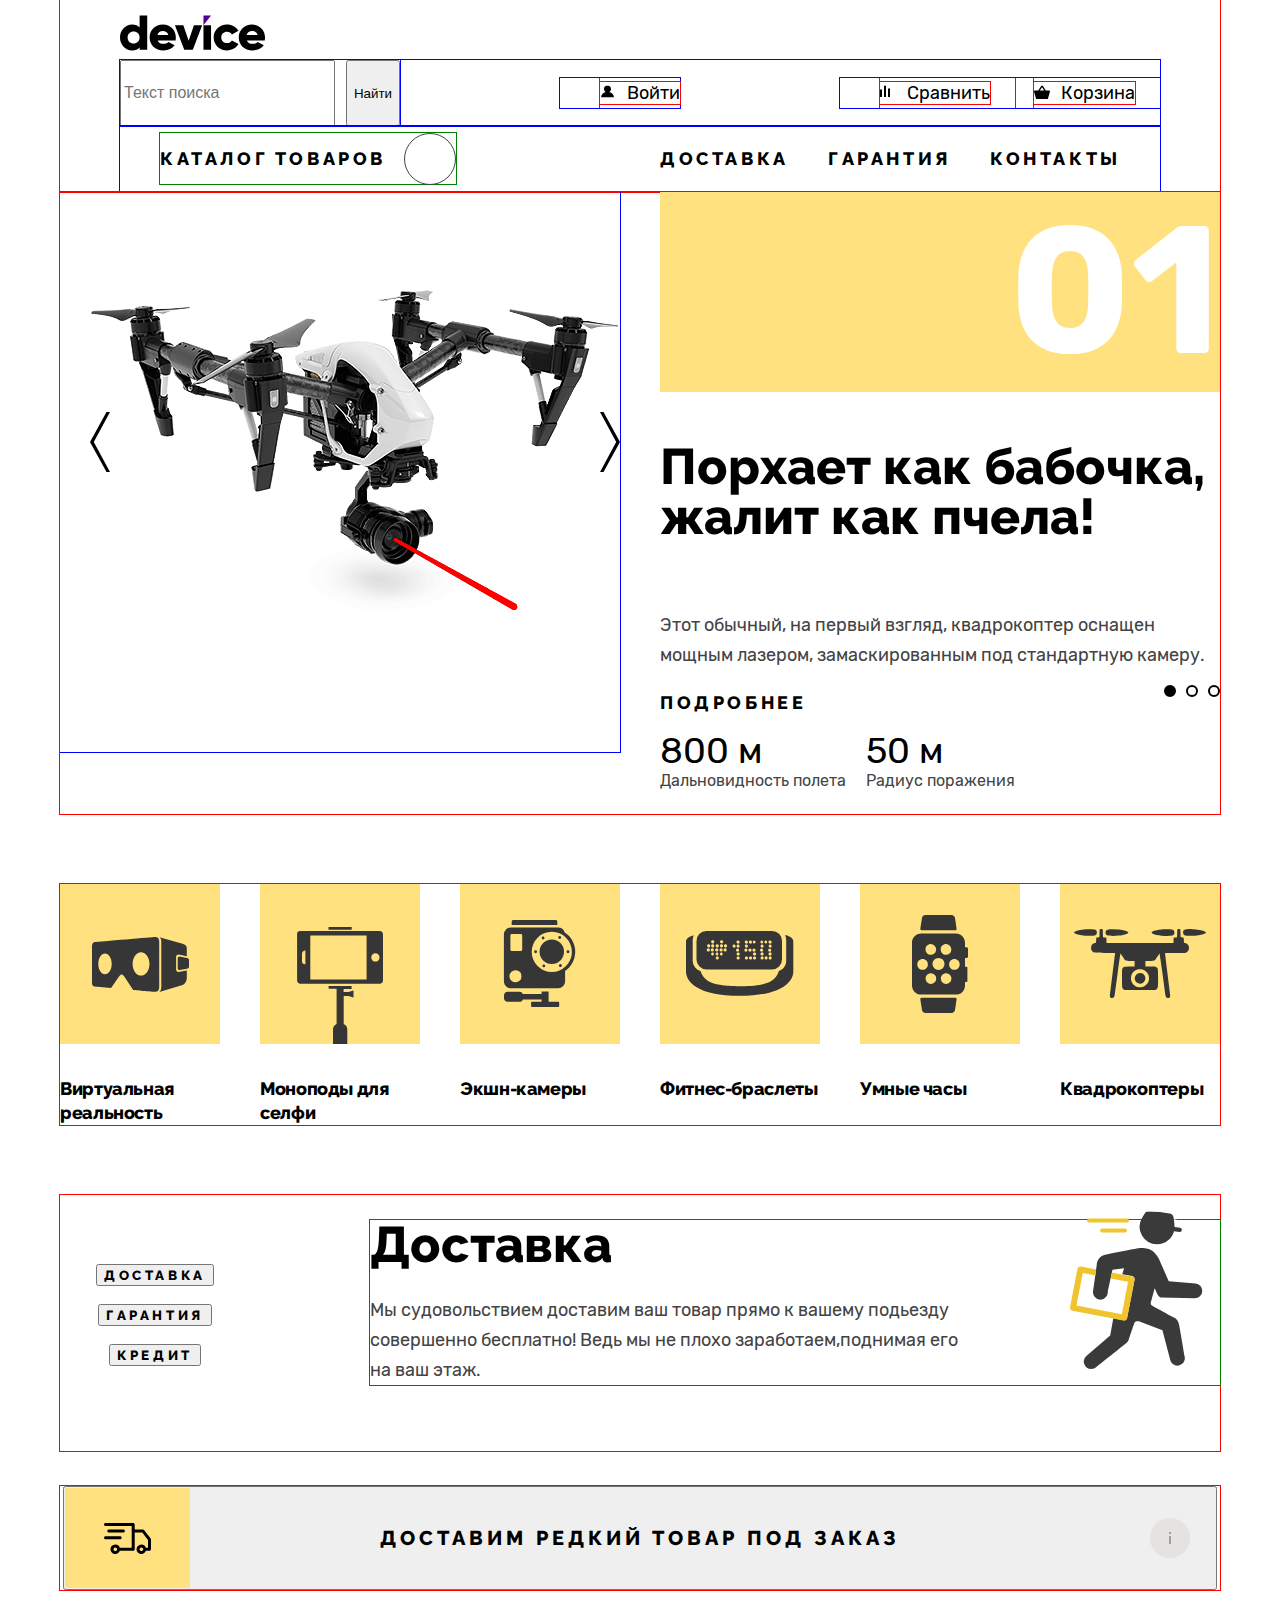
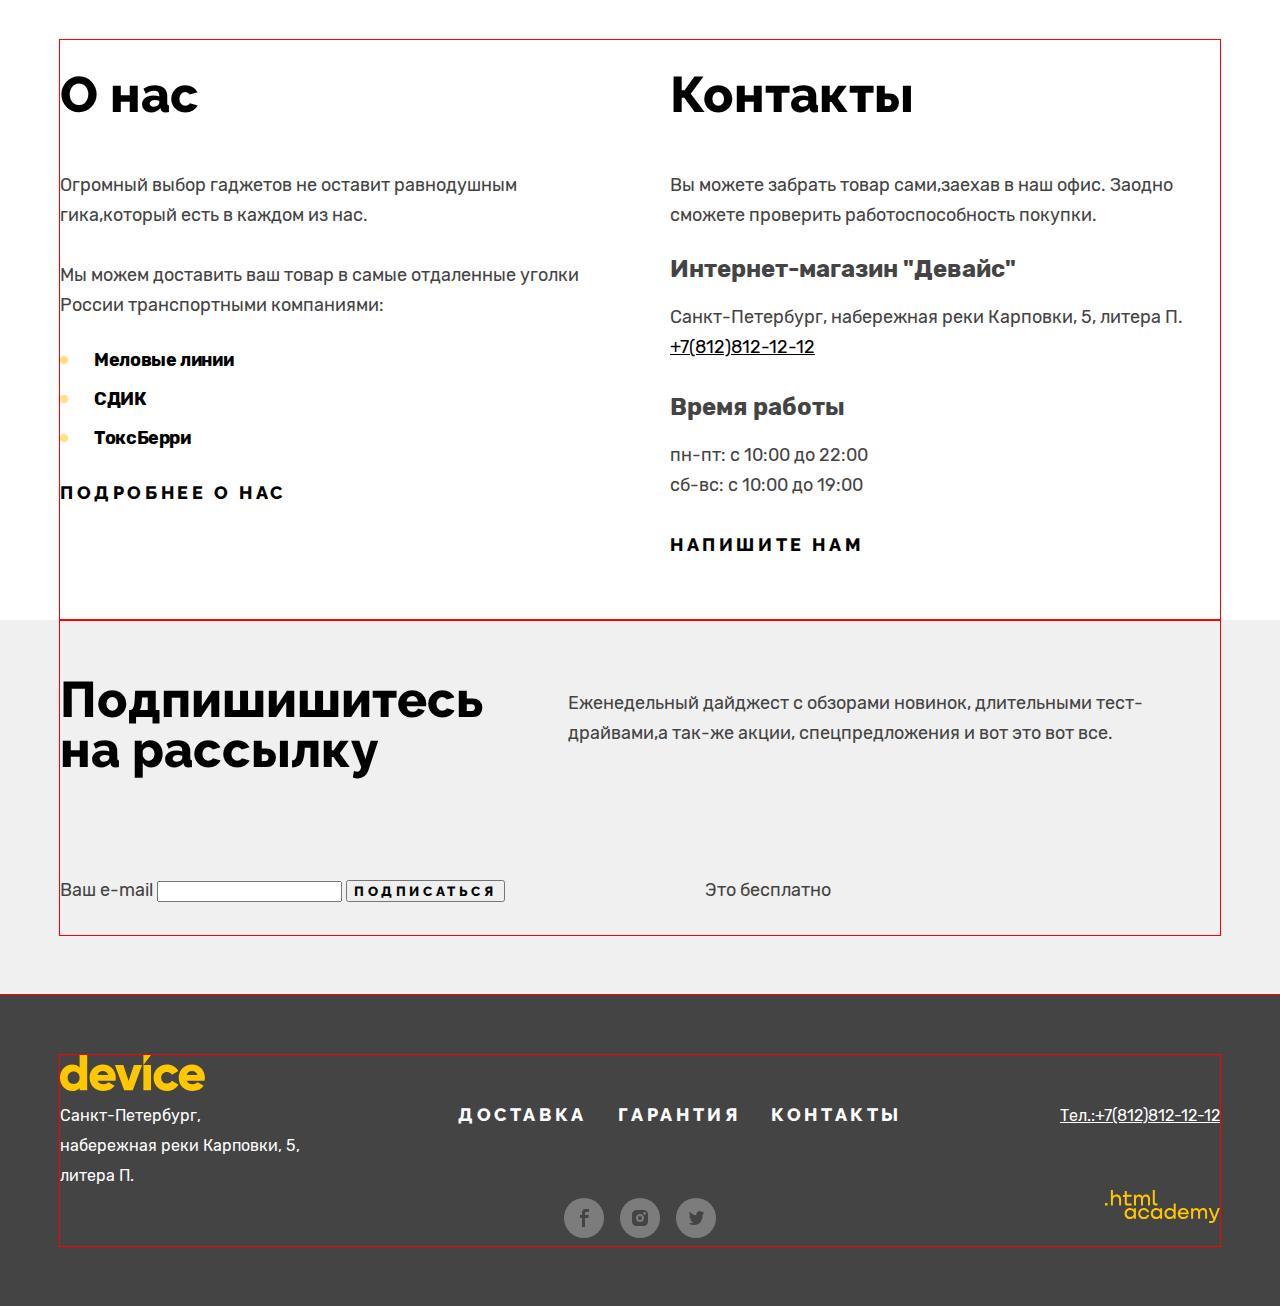
==== commit bb8d22f2: "продолжаю позиционирование на главной странице" ====
--- a/index.html
+++ b/index.html
@@ -185,30 +185,30 @@
         <div class="service-container container">
           <ul class="service-list-button">
             <li class="service-link">
-              <button type="button">ДОСТАВКА</button>
+              <button type="button" class="service-button service-button-delivery">ДОСТАВКА</button>
             </li>
             <li class="service-link">
-              <button type="button">ГАРАНТИЯ</button>
+              <button type="button" class="service-button service-button-warrenty">ГАРАНТИЯ</button>
             </li>
             <li class="service-link">
-              <button type="button">КРЕДИТ</button>
+              <button type="button" class="service-button service-button-credit">КРЕДИТ</button>
             </li>
           </ul>
           <ul class="service-list">
-            <li class="service-item service-item-active" id="delivery">
+            <li class="service-item service-item-delivery service-item-active" id="delivery">
               <p class="service-title">Доставка</p>
               <p class="service-description">Мы судовольствием доставим ваш товар прямо к вашему подьезду совершенно
                 бесплатно! Ведь мы не плохо
                 заработаем,поднимая его на ваш этаж.</p>
               <!-- картинка -->
             </li>
-            <li class="service-item" id="warranty">
+            <li class="service-item service-item-warranty" id="warranty">
               <p class="service-title">Гарантия</p>
               <p class="service-description">Если из-за возгорания купленного унас товара у вас сгорит дом - не
                 переживайте, мы выдадим ва новый. Товар, не дом, конечно же.</p>
               <!-- картинка -->
             </li>
-            <li class="service-item">
+            <li class="service-item service-item-credit" id="credit">
               <p class="service-title">Кредит</p>
               <p class="service-description">Залезть в долговую яму стало проще! Кредитные консультанты подберут для вас
                 наиболее выгодные условия кредита. Выгодные для банка разумеется.</p>
@@ -246,17 +246,17 @@
           <p class="contacts-description">Вы можете забрать товар сами,заехав в наш офис. Заодно сможете проверить
             работоспособность покупки.</p>
           <div class="contacts-item">
-            <h3 class="contacts-item-name">Интернет-магазин "Девайс"</h3>
+            <h3 class="contacts-name">Интернет-магазин "Девайс"</h3>
             <address class="contacts-address">
               <p class="contacts-address-text">Санкт-Петербург, набережная реки Карповки, 5, литера П.</p>
               <a class="contacts-phone" href="tel:+78128121212">+7(812)812-12-12</a>
             </address>
           </div>
           <div class="contacts-item">
-            <h3 class="contacts-item-name">Время работы</h3>
-            <ul class="contacts-item-list">
-              <li class="contacts-item-list-time">пн-пт: с 10:00 до 22:00</li>
-              <li class="contacts-item-list-time">сб-вс: с 10:00 до 19:00</li>
+            <h3 class="contacts-name">Время работы</h3>
+            <ul class="contacts-list">
+              <li class="contacts-time">пн-пт: с 10:00 до 22:00</li>
+              <li class="contacts-time">сб-вс: с 10:00 до 19:00</li>
             </ul>
           </div>
           <div class="contacts-item">
--- a/styles/styles.css
+++ b/styles/styles.css
@@ -83,21 +83,27 @@
   position: relative;
   padding-left: 27px;
 }
+
 .navigation-link::before {
   content: "";
-  width: 15px;
-  height: 12px;
+
   display: inline-block;
   background-repeat: no-repeat;
   position: absolute;
   left: 0;
   top: 3px;
 }
+
 .navigation-link-chart::before {
   background-image: url("../images/icons/chart.svg");
-}
+width: 10px;
+  height: 12px;
+}
+
 .navigation-link-basket::before {
   background-image: url("../images/icons/basket.svg");
+  width: 16px;
+  height: 14px;
 }
 
 .input-link {
@@ -111,7 +117,7 @@
   content: "";
   display: inline-block;
   width: 15px;
-  height: 12px;
+  height: 13px;
   background-image: url("../images/icons/user.svg");
   background-repeat: no-repeat;
   position: absolute;
@@ -127,11 +133,26 @@
 
 .navigation-catalog-link {
   color: #000000;
-  font-family: "Raleway", sans-serif;
+font-family: "Raleway", sans-serif;
   line-height: normal;
   font-weight: 800;
   letter-spacing: 3.6px;
   text-transform: uppercase;
+  position: relative;
+  padding: 15px 70px 15px 0;
+  outline: 1px solid green;
+}
+
+.navigation-catalog-link::after {
+  content: "";
+  width: 50px;
+  height: 50px;
+  display: inline-block;
+  border:1px solid #444444;
+ border-radius: 50%;
+  position: absolute;
+  right: 0;
+  top: 0;
 }
 
 .navigation-catalog-item {
@@ -170,7 +191,7 @@
 .navigation-list {
   display: flex;
   justify-content: space-between;
-  width: 250px;
+  width: 280px;
   outline: 1px solid blue;
 }
 
@@ -289,10 +310,12 @@
   font-size: 50px;
   font-weight: 800;
   line-height: 50px;
+  margin: 25px 0;
 }
 
 .service-item {
   list-style-type: none;
+
 }
 
 .product-rare-button {
@@ -304,8 +327,10 @@
   line-height: normal;
   letter-spacing: 4px;
   text-transform: uppercase;
-}
-
+  position: relative;
+  padding-left: 200px;
+  padding-right: 200px;
+}
 .company-information {
   color: #000000;
   font-family: "Raleway", sans-serif;
@@ -313,7 +338,10 @@
   font-weight: 800;
   line-height: 50px;
 }
-
+.company-postal-lines{
+  margin-bottom: 30px;
+  padding: 0;
+}
 .company-postal-line {
   color: #000000;
   font-weight: 700;
@@ -330,21 +358,32 @@
   letter-spacing: 3.6px;
   text-transform: uppercase;
 }
-
-.contacts-item-name {
+.contacts-item{
+  margin-bottom: 30px;
+}
+.contacts-name {
   font-size: 24px;
   font-weight: 700;
+  margin-bottom: 15px;
 }
 
 .contacts-address-text {
   font-style: normal;
+margin-bottom: 0;
 }
 
 .contacts-phone {
   font-style: normal;
   text-decoration-line: underline;
-}
-
+  color: #000000;
+}
+.contacts-list{
+  padding: 0;
+}
+.contacts-time{
+list-style-type: none;
+
+}
 .write-form {
   color: #000000;
   text-align: center;
@@ -570,7 +609,7 @@
   display: flex;
   position: absolute;
   right: 0;
-  bottom: 150px;
+  bottom: 110px;
 }
 
 .slider-pagination-button {
@@ -651,14 +690,21 @@
 }
 
 .service {
-  margin-bottom: 50px;
-
+  margin-bottom: 35px;
 }
 
 .service-container {
   display: flex;
 }
-
+.service-button{
+  color: #000000;
+  text-align: center;
+  font-family: Raleway;
+  font-weight: 800;
+  line-height: normal;
+  letter-spacing: 3.6px;
+  text-transform: uppercase;
+}
 .service-list-button {
   width: 250px;
   padding-left: 20px;
@@ -667,15 +713,56 @@
 }
 
 .service-list {
-  width: 500px;
-}
-
+  margin: 0;
+  width: 850px;
+}
+.service-link{
+  margin-bottom: 20px;
+}
 .service-item {
-  display: none;
-}
-
+display: none;
+  position: relative;
+  padding-right: 250px;
+  outline: 1px solid green;
+
+}
 .service-item-active {
   display: block;
+}
+
+.service-item-delivery::after {
+  content: "";
+  width: 136px;
+  height: 164px;
+  display: inline-block;
+  background-image: url(../images/icons/delivery.svg);
+  background-repeat: no-repeat;
+  position: absolute;
+left: 700px;
+bottom: 10px;
+}
+.service-item-warranty::after{
+  content: "";
+  width: 171px;
+  height: 195px;
+  display: inline-block;
+  background-image: url(../images/icons/warranty.svg);
+  background-repeat: no-repeat;
+  position: absolute;
+left: 700px;
+bottom: 0;
+}
+
+.service-item-credit::after{
+  content: "";
+  width: 156px;
+  height: 188px;
+  display: inline-block;
+  background-image: url(../images/icons/credit.svg);
+  background-repeat: no-repeat;
+  position: absolute;
+left: 700px;
+bottom: 0;
 }
 
 .product-rare-button {
@@ -683,22 +770,74 @@
   align-items: center;
   margin: 0 auto;
   margin-bottom: 50px;
-  padding: 25px 0;
-}
-
+  padding: 38px 315px;
+  position: relative;
+}
+.product-rare-button::before{
+  content: "";
+  width: 125px;
+  height: 100px;
+  display: block;
+  background-image: url(../images/icons/truck.svg);
+  background-repeat: no-repeat;
+  background-color: #ffe17f;
+  background-position: center;
+  position: absolute;
+  left: 0;
+  top: 0;
+}
+.product-rare-button::after{
+  content: "";
+  width: 40px;
+  height: 40px;
+  display: block;
+  background-image: url(../images/icons/info-gray.svg);
+  background-repeat: no-repeat;
+  background-color: #e7e2e2;
+border-radius: 50%;
+  position: absolute;
+  background-position: center;
+  right: 25px;
+  top: 30px;
+}
 .company {
   padding: 30px 0;
   display: flex;
-
+  justify-content: space-between;
 }
 
 .company-information {
   width: 520px;
   display: flex;
   flex-direction: column;
-
-}
-
+  margin-bottom: 50px;
+}
+.company-description{
+  margin-bottom: 30px;
+}
+.company-postal{
+  width: 520px;
+}
+.company-postal-line{
+margin-bottom: 19px;
+list-style-type: none;
+position: relative;
+padding-left: 34px;
+}
+.company-postal-line::before{
+  content: "";
+  width: 8px;
+  height: 8px;
+  display: inline-block;
+  border-radius: 50%;
+  background-color: #ffe17f;
+  position: absolute;
+  left: 0;
+  top: 6px;
+}
+.company-contacts{
+  width: 550px;
+}
 .newsletter {
   background-color: #f0f0f0;
   padding-bottom: 60px;
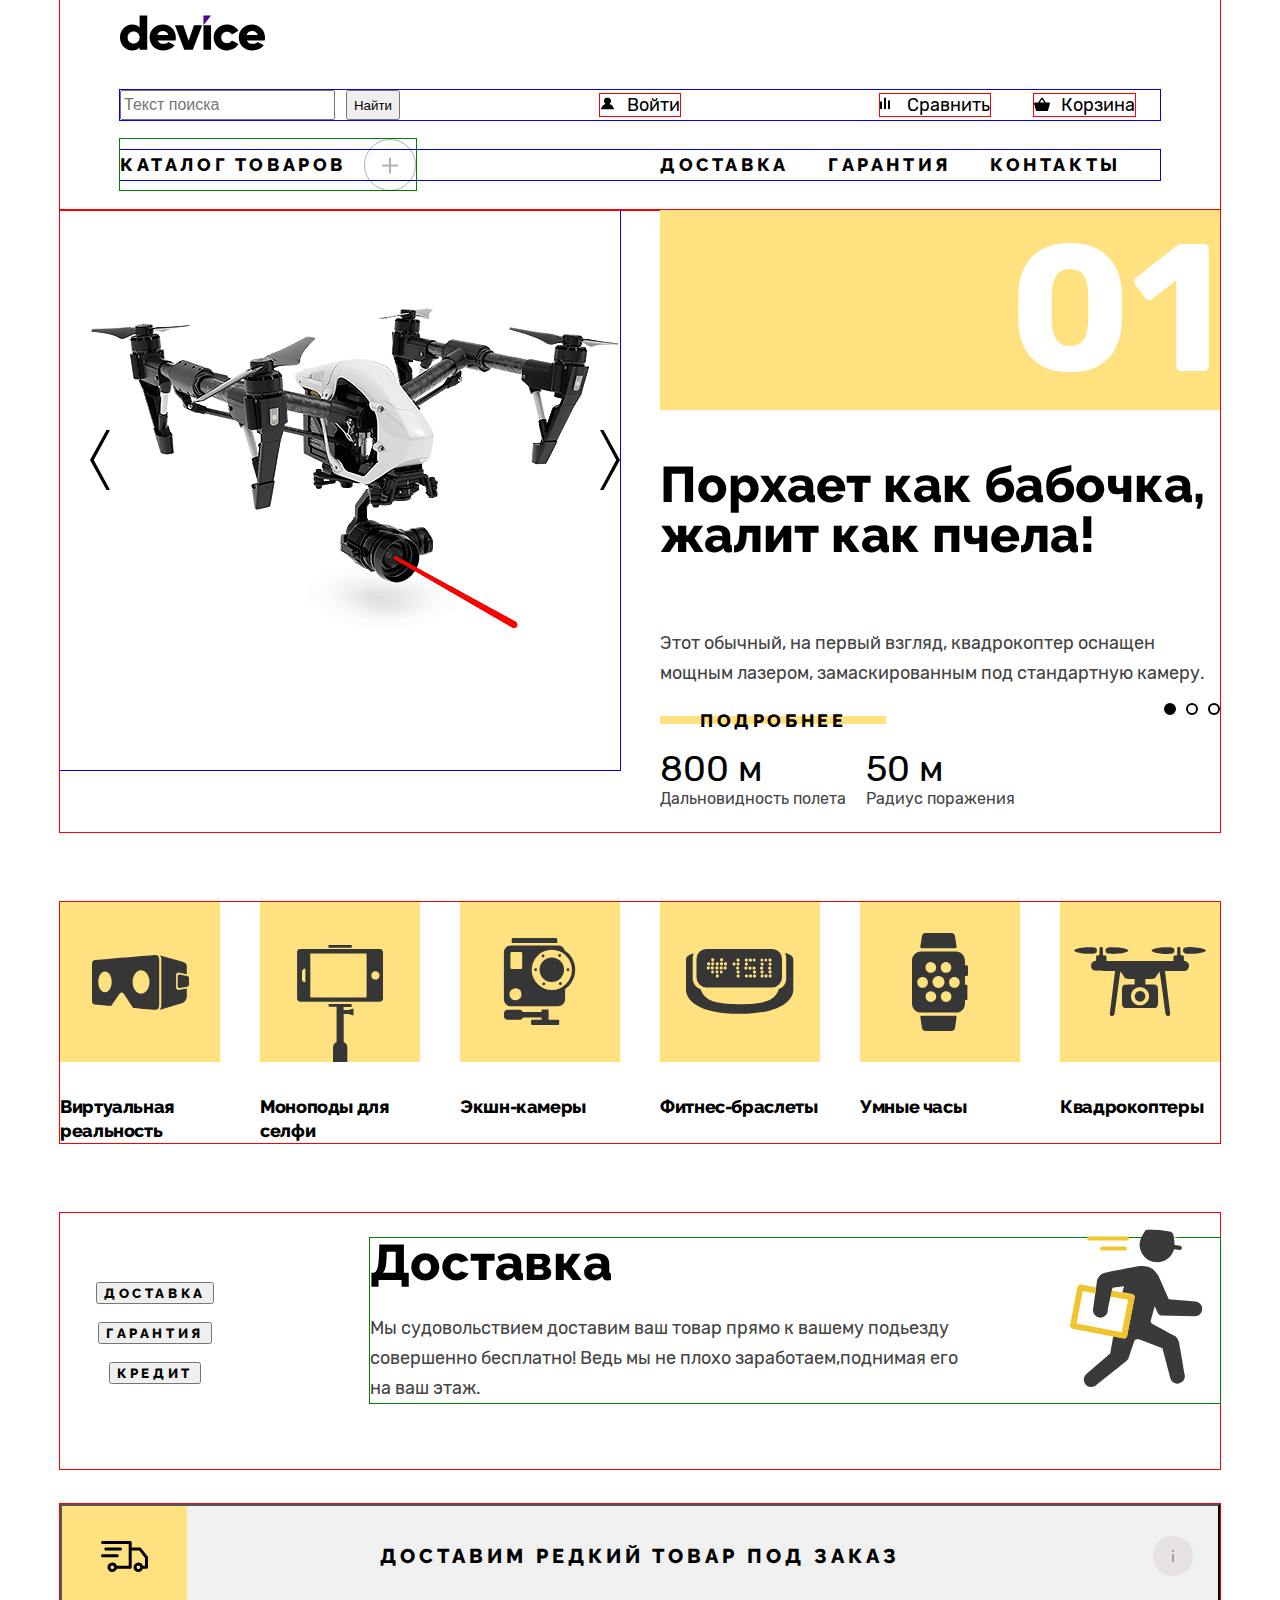
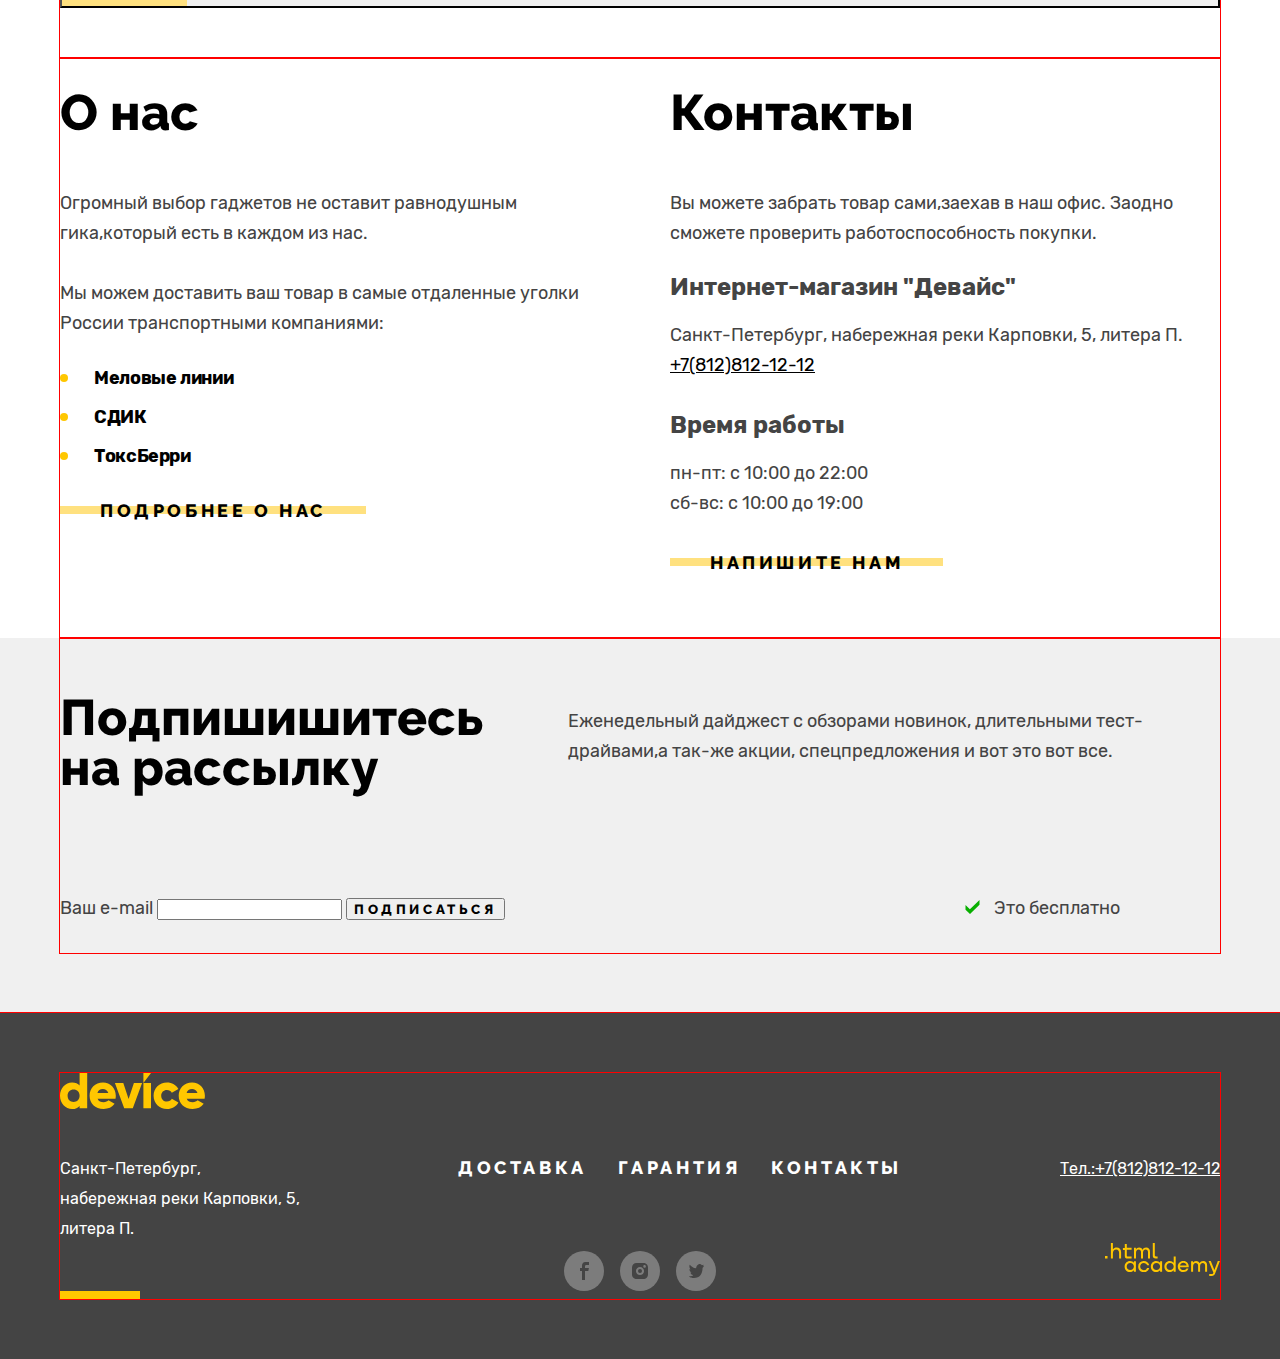
==== commit 1c2bfbaf: "оформляем желтый фон у кнопок" ====
--- a/index.html
+++ b/index.html
@@ -70,17 +70,17 @@
                   камеру.
                 </p>
                 <div class="sider-link">
-                  <a class="slider-link-name" href="#">ПОДРОБНЕЕ</a>
+                  <a class="slider-link-name button-yellow" href="#"><span>ПОДРОБНЕЕ</span></a>
                 </div>
                 <dl class="parameter">
                   <div class="parameter-wrapper">
                     <dt class="parameter-term">800 м</dt>
                     <dd class="parameter-description">Дальновидность полета</dd>
                   </div>
-                 <div class="parameter-wrapper">
-                  <dt class="parameter-term">50 м</dt>
-                  <dd class="parameter-description">Радиус поражения</dd>
-                 </div>
+                  <div class="parameter-wrapper">
+                    <dt class="parameter-term">50 м</dt>
+                    <dd class="parameter-description">Радиус поражения</dd>
+                  </div>
 
                 </dl>
               </div>
@@ -101,8 +101,10 @@
                 <a class="slider-link-name" href="#">ПОДРОБНЕЕ</a>
               </div>
               <dl class="parameter">
-                <dt class="parameter-term">48 часов</dt>
-                <dd class="parameter-description">без подзарядки</dd>
+                <div class="parameter-wrapper">
+                  <dt class="parameter-term">48 часов</dt>
+                  <dd class="parameter-description">без подзарядки</dd>
+                </div>
               </dl>
             </div>
           </div>
@@ -116,42 +118,49 @@
               <p class="slider-description">Самая длинная палка для селфи доступна в нашем иагазине.</p>
               <p class="slider-description">Восемь (Восемь Карл!) метров длиной и весом всего 5кг.</p>
               <div class="sider-link">
-                <a class="slider-link-name" href="#">ПОДРОБНЕЕ</a>
+                <a class="slider-link-name button-yellow" href="#"><span>ПОДРОБНЕЕ</span></a>
               </div>
               <dl class="parameter">
-                <dt class="parameter-term">8,5 м</dt>
-                <dd class="parameter-description">Длина палки</dd>
-                <dt class="parameter-term">5 кг</dt>
-                <dd class="parameter-description">Вес палки</dd>
-                <dt class="parameter-term">Карбон</dt>
-                <dd class="parameter-description">Материал</dd>
+                <div class="parameter-wrapper">
+                  <dt class="parameter-term">8,5 м</dt>
+                  <dd class="parameter-description">Длина палки</dd>
+                </div>
+                <div class="parameter-wrapper">
+                  <dt class="parameter-term">5 кг</dt>
+                  <dd class="parameter-description">Вес палки</dd>
+                </div>
+                <div class="parameter-wrapper">
+                  <dt class="parameter-term">Карбон</dt>
+                  <dd class="parameter-description">Материал</dd>
+                </div>
               </dl>
             </div>
           </div>
 
-          <button class="slider-button slider-prev" type="button">
-            <span class="visually-hidden">Предыдущее изображение</span>
-          </button>
-          <button class="slider-button slider-next" type="button">
-            <span class="visually-hidden">Следующее изображение</span>
-          </button>
-          <ol class="slider-pagination">
-            <li class="slider-pagination-item">
-              <button class="slider-pagination-button slider-pagination-button-current" type="button">
-                <span class="visually-hidden">слайд 1</span>
-              </button>
-            </li>
-            <li class="slider-pagination-item">
-              <button class="slider-pagination-button" type="button">
-                <span class="visually-hidden">слайд 2</span>
-              </button>
-            </li>
-            <li class="slider-pagination-item">
-              <button class="slider-pagination-button" type="button">
-                <span class="visually-hidden">слайд 3</span>
-              </button>
-            </li>
-          </ol>
+            <button class="slider-button slider-prev" type="button">
+              <span class="visually-hidden">Предыдущее изображение</span>
+            </button>
+            <button class="slider-button slider-next" type="button">
+              <span class="visually-hidden">Следующее изображение</span>
+            </button>
+            <ol class="slider-pagination">
+              <li class="slider-pagination-item">
+                <button class="slider-pagination-button slider-pagination-button-current" type="button">
+                  <span class="visually-hidden">слайд 1</span>
+                </button>
+              </li>
+              <li class="slider-pagination-item">
+                <button class="slider-pagination-button" type="button">
+                  <span class="visually-hidden">слайд 2</span>
+                </button>
+              </li>
+              <li class="slider-pagination-item">
+                <button class="slider-pagination-button" type="button">
+                  <span class="visually-hidden">слайд 3</span>
+                </button>
+              </li>
+            </ol>
+          </div>
       </section>
 
       <section class="catalog">
@@ -238,7 +247,7 @@
             <li class="company-postal-line">ТоксБерри</li>
           </ul>
           <div class="company-link">
-            <a class="company-more" href="#">ПОДРОБНЕЕ О НАС</a>
+            <a class="company-more button-yellow" href="#"><span>ПОДРОБНЕЕ О НАС</span></a>
           </div>
         </div>
         <div class="company-contacts">
@@ -260,7 +269,7 @@
             </ul>
           </div>
           <div class="contacts-item">
-            <a class="write-form" href="#">Напишите нам</a>
+            <a class="write-form button-yellow" href="#"><span>Напишите нам</span></a>
           </div>
         </div>
       </section>
@@ -276,7 +285,7 @@
           <div class="newsletter-item newsletter-item-form">
             <form class="newsletter-form" action="https://echo.htmlacademy.ru/" method="post">
               <label class="newsletter-email" for="news-email">Ваш e-mail</label>
-              <input class="field" type="email" name="newsletter-email" id="newsletter-email">
+              <input class="field" type="email" name="newsletter-email" id="news-email">
               <button class="button-newsletter" type="submit">Подписаться</button>
             </form>
             <span class="newsletter-gratis">Это бесплатно</span>
@@ -304,7 +313,7 @@
             <h2 class="visually-hidden">Услуги</h2>
             <ul class="footer-service-list">
               <li class="footer-service-item">
-                <a class="footer-service-link href=" #">ДОСТАВКА</a>
+                <a class="footer-service-link" href="#">ДОСТАВКА</a>
               </li>
               <li class="footer-service-item">
                 <a class="footer-service-link" href="#">ГАРАНТИЯ</a>
@@ -322,24 +331,24 @@
         <div class="page-footer-container">
           <section class="footer-social">
             <h2 class="visually-hidden">Найти в социальных сетях</h2>
-          <ul class="footer-social-list">
-            <li class="footer-social-item">
-              <a class="footer-button footer-button-facebooke" href="https://www.facebook.com/htmlacademy">
-                <span class="visually-hidden">Facebooke</span>
-              </a>
-            </li>
-            <li class="footer-social-item">
-              <a class="footer-button footer-button-instagram" href="https://www.instagram.com/htmlacademy">
-                <span class="visually-hidden">Instagram</span>
-              </a>
-            </li>
-            <li class="footer-social-item">
-              <a class="footer-button footer-button-twitter" href="https://twitter.com/htmlacademy_ru">
-                <span class="visually-hidden">Twitter</span>
-              </a>
-            </li>
-          </ul>
-</section>
+            <ul class="footer-social-list">
+              <li class="footer-social-item">
+                <a class="footer-button footer-button-facebooke" href="https://www.facebook.com/htmlacademy">
+                  <span class="visually-hidden">Facebooke</span>
+                </a>
+              </li>
+              <li class="footer-social-item">
+                <a class="footer-button footer-button-instagram" href="https://www.instagram.com/htmlacademy">
+                  <span class="visually-hidden">Instagram</span>
+                </a>
+              </li>
+              <li class="footer-social-item">
+                <a class="footer-button footer-button-twitter" href="https://twitter.com/htmlacademy_ru">
+                  <span class="visually-hidden">Twitter</span>
+                </a>
+              </li>
+            </ul>
+          </section>
           <section class="footer-html">
             <h2 class="visually-hidden">Ссылка на Академию</h2>
             <a class="logo-htmlacademy" href="https://htmlacademy.ru/"><img src="images/logo/logo-academy.svg"
--- a/styles/styles.css
+++ b/styles/styles.css
@@ -45,7 +45,34 @@
   font-size: 18px;
   line-height: 30px;
 }
-
+.button-yellow{
+  color: #000000;
+  text-align: center;
+  font-family: "Raleway", sans-serif;
+  font-size: 18px;
+  font-weight: 800;
+  line-height: normal;
+  letter-spacing: 3.6px;
+  text-transform: uppercase;
+  position: relative;
+  padding: 10px 40px;
+}
+
+.button-yellow::before{
+  content: "";
+width: 100%;
+height: 8px;
+display: block;
+background-color: #ffe17f;
+position: absolute;
+left: 0;
+top: 16px;
+z-index: 1;
+}
+.button-yellow span{
+  position: relative;
+  z-index: 2;
+}
 .container {
   width: 1160px;
   margin: 0 auto;
@@ -74,9 +101,10 @@
 .navigation-item {
   list-style-type: none;
   padding-right: 25px;
-  outline: 1px solid green;
-}
-
+}
+.navigation-input-list{
+  display: flex;
+}
 .navigation-link {
   color: #000000;
   outline: 1px solid red;
@@ -96,7 +124,7 @@
 
 .navigation-link-chart::before {
   background-image: url("../images/icons/chart.svg");
-width: 10px;
+  width: 10px;
   height: 12px;
 }
 
@@ -125,15 +153,24 @@
   top: 3px;
 }
 
+.input-link-personal {
+  width: 146px;
+  height: 30px;
+  margin-right: 28px;
+
+}
+
 .input-item {
   list-style-type: none;
-  outline: 1px solid green;
-
-}
-
+}
+.navigation-catalog{
+  padding-left: 0;
+  margin-top: 0;
+  margin-bottom: 0;
+}
 .navigation-catalog-link {
   color: #000000;
-font-family: "Raleway", sans-serif;
+  font-family: "Raleway", sans-serif;
   line-height: normal;
   font-weight: 800;
   letter-spacing: 3.6px;
@@ -148,8 +185,12 @@
   width: 50px;
   height: 50px;
   display: inline-block;
-  border:1px solid #444444;
- border-radius: 50%;
+  border: 1px solid #000000;
+  opacity: 0.3;
+  background-image: url("../images/icons/plus.svg");
+  background-repeat: no-repeat;
+  background-position: center;
+  border-radius: 50%;
   position: absolute;
   right: 0;
   top: 0;
@@ -174,25 +215,32 @@
 
 .navigation-header {
   padding: 15px 60px 0 60px;
-
+}
+
+.page-header-logo {
+  margin-bottom: 30px;
 }
 
 .navigation-row {
+  margin-bottom: 30px;
   display: flex;
   justify-content: space-between;
   outline: 1px solid blue;
 }
 
-.navigation-input-list {
-  display: flex;
-  outline: 1px solid blue;
-}
-
 .navigation-list {
   display: flex;
   justify-content: space-between;
   width: 280px;
-  outline: 1px solid blue;
+  padding-left: 0;
+  margin-top: 0;
+  margin-bottom: 0;
+}
+
+.navigation-input-list {
+  padding-left: 0;
+  margin-top: 0;
+  margin-bottom: 0;
 }
 
 .navigation-information-list {
@@ -200,6 +248,9 @@
   margin-left: auto;
   display: flex;
   justify-content: space-between;
+   padding-left: 0;
+  margin-top: 0;
+  margin-bottom: 0;
 }
 
 .navigation-information-item {
@@ -230,13 +281,7 @@
 }
 
 .slider-link-name {
-  color: #000000;
-  text-align: center;
-  font-family: "Raleway", sans-serif;
-  font-weight: 800;
-  line-height: normal;
-  letter-spacing: 3.6px;
-  text-transform: uppercase;
+
 }
 
 .slider-button {
@@ -313,24 +358,7 @@
   margin: 25px 0;
 }
 
-.service-item {
-  list-style-type: none;
-
-}
-
-.product-rare-button {
-  color: #000000;
-  text-align: center;
-  font-family: "Raleway", sans-serif;
-  font-size: 20px;
-  font-weight: 800;
-  line-height: normal;
-  letter-spacing: 4px;
-  text-transform: uppercase;
-  position: relative;
-  padding-left: 200px;
-  padding-right: 200px;
-}
+
 .company-information {
   color: #000000;
   font-family: "Raleway", sans-serif;
@@ -338,10 +366,12 @@
   font-weight: 800;
   line-height: 50px;
 }
-.company-postal-lines{
+
+.company-postal-lines {
   margin-bottom: 30px;
   padding: 0;
 }
+
 .company-postal-line {
   color: #000000;
   font-weight: 700;
@@ -350,17 +380,13 @@
 }
 
 .company-more {
-  color: #000000;
-  text-align: center;
-  font-family: "Raleway", sans-serif;
-  font-weight: 800;
-  line-height: normal;
-  letter-spacing: 3.6px;
-  text-transform: uppercase;
-}
-.contacts-item{
+
+}
+
+.contacts-item {
   margin-bottom: 30px;
 }
+
 .contacts-name {
   font-size: 24px;
   font-weight: 700;
@@ -369,7 +395,7 @@
 
 .contacts-address-text {
   font-style: normal;
-margin-bottom: 0;
+  margin-bottom: 0;
 }
 
 .contacts-phone {
@@ -377,21 +403,18 @@
   text-decoration-line: underline;
   color: #000000;
 }
-.contacts-list{
+
+.contacts-list {
   padding: 0;
 }
-.contacts-time{
-list-style-type: none;
-
-}
+
+.contacts-time {
+  list-style-type: none;
+
+}
+
 .write-form {
-  color: #000000;
-  text-align: center;
-  font-family: Raleway;
-  font-weight: 800;
-  line-height: normal;
-  letter-spacing: 3.6px;
-  text-transform: uppercase;
+
 }
 
 .newsletter-name {
@@ -418,6 +441,10 @@
 
 .footer-container {
   background-color: #444444;
+}
+
+.footer-logo {
+  margin-bottom: 35px;
 }
 
 .footer-address-map-link {
@@ -425,6 +452,19 @@
   font-size: 16px;
   font-style: normal;
   line-height: 20px;
+  position: relative;
+  padding-bottom: 71px;
+}
+
+.footer-address-map-link::after {
+  content: "";
+  width: 80px;
+  height: 8px;
+  background-color: #ffC700;
+  display: block;
+  position: absolute;
+  left: 0;
+  bottom: 10px;
 }
 
 .footer-service-item {
@@ -495,9 +535,21 @@
 }
 
 .control-input {
-  color: #000000;
   font-size: 16px;
   line-height: normal;
+  background-color: #000000;
+  width: 16px;
+  height: 16px;
+  margin-bottom: 17px;
+}
+
+.control-input-bluetooth {
+  width: 20px;
+  height: 20px;
+}
+
+.catalog-filter-list {
+  padding: 0;
 }
 
 .catalog-filter-item {
@@ -532,12 +584,19 @@
   justify-content: space-between;
 }
 
+.select-control {
+  border: none;
+  background-color: #e7e2e2;
+}
+
 .select-control-popular {
   color: #000000;
+
 }
 
 .product-card {
   list-style-type: none;
+
 }
 
 .product-card-title {
@@ -545,6 +604,7 @@
   font-weight: 700;
   line-height: 20px;
   letter-spacing: -0.36px;
+
 }
 
 .product-card-price {
@@ -696,7 +756,8 @@
 .service-container {
   display: flex;
 }
-.service-button{
+
+.service-button {
   color: #000000;
   text-align: center;
   font-family: Raleway;
@@ -705,6 +766,7 @@
   letter-spacing: 3.6px;
   text-transform: uppercase;
 }
+
 .service-list-button {
   width: 250px;
   padding-left: 20px;
@@ -716,16 +778,19 @@
   margin: 0;
   width: 850px;
 }
-.service-link{
+
+.service-link {
   margin-bottom: 20px;
 }
+
 .service-item {
-display: none;
+  display: none;
   position: relative;
   padding-right: 250px;
   outline: 1px solid green;
-
-}
+  list-style-type: none;
+}
+
 .service-item-active {
   display: block;
 }
@@ -738,10 +803,11 @@
   background-image: url(../images/icons/delivery.svg);
   background-repeat: no-repeat;
   position: absolute;
-left: 700px;
-bottom: 10px;
-}
-.service-item-warranty::after{
+  left: 700px;
+  bottom: 10px;
+}
+
+.service-item-warranty::after {
   content: "";
   width: 171px;
   height: 195px;
@@ -749,11 +815,11 @@
   background-image: url(../images/icons/warranty.svg);
   background-repeat: no-repeat;
   position: absolute;
-left: 700px;
-bottom: 0;
-}
-
-.service-item-credit::after{
+  left: 700px;
+  bottom: 0;
+}
+
+.service-item-credit::after {
   content: "";
   width: 156px;
   height: 188px;
@@ -761,19 +827,26 @@
   background-image: url(../images/icons/credit.svg);
   background-repeat: no-repeat;
   position: absolute;
-left: 700px;
-bottom: 0;
-}
-
+  left: 700px;
+  bottom: 0;
+}
 .product-rare-button {
-  display: flex;
-  align-items: center;
-  margin: 0 auto;
+  color: #000000;
+  text-align: center;
+  font-family: "Raleway", sans-serif;
+  font-size: 20px;
+  font-weight: 800;
+  line-height: normal;
+  letter-spacing: 4px;
+  text-transform: uppercase;
+  width: 100%;
   margin-bottom: 50px;
-  padding: 38px 315px;
+  padding: 38px 125px;
   position: relative;
-}
-.product-rare-button::before{
+  background-color: #f0f0f0;
+}
+
+.product-rare-button::before {
   content: "";
   width: 125px;
   height: 100px;
@@ -786,7 +859,8 @@
   left: 0;
   top: 0;
 }
-.product-rare-button::after{
+
+.product-rare-button::after {
   content: "";
   width: 40px;
   height: 40px;
@@ -794,12 +868,13 @@
   background-image: url(../images/icons/info-gray.svg);
   background-repeat: no-repeat;
   background-color: #e7e2e2;
-border-radius: 50%;
+  border-radius: 50%;
   position: absolute;
   background-position: center;
   right: 25px;
   top: 30px;
 }
+
 .company {
   padding: 30px 0;
   display: flex;
@@ -812,32 +887,38 @@
   flex-direction: column;
   margin-bottom: 50px;
 }
-.company-description{
+
+.company-description {
   margin-bottom: 30px;
 }
-.company-postal{
+
+.company-postal {
   width: 520px;
 }
-.company-postal-line{
-margin-bottom: 19px;
-list-style-type: none;
-position: relative;
-padding-left: 34px;
-}
-.company-postal-line::before{
+
+.company-postal-line {
+  margin-bottom: 19px;
+  list-style-type: none;
+  position: relative;
+  padding-left: 34px;
+}
+
+.company-postal-line::before {
   content: "";
   width: 8px;
   height: 8px;
   display: inline-block;
   border-radius: 50%;
-  background-color: #ffe17f;
+  background-color: #ffC700;
   position: absolute;
   left: 0;
   top: 6px;
 }
-.company-contacts{
+
+.company-contacts {
   width: 550px;
 }
+
 .newsletter {
   background-color: #f0f0f0;
   padding-bottom: 60px;
@@ -857,10 +938,24 @@
 
 .newsletter-item-form {
   display: flex;
+  justify-content: space-between;
 }
 
 .newsletter-gratis {
-  margin: 0 0 30px 200px;
+  margin: 0 100px 30px 100px;
+  position: relative;
+}
+
+.newsletter-gratis::after {
+  content: "";
+  width: 16px;
+  height: 16px;
+  display: inline-block;
+  background-image: url(../images/icons/tick-big.svg);
+  background-repeat: no-repeat;
+  position: absolute;
+  right: 140px;
+  top: 6px;
 }
 
 .footer-container {
@@ -949,7 +1044,8 @@
 }
 
 .catalog-filter-group {
-  margin-bottom: 35px;
+  padding: 0;
+  border: none;
 }
 
 .product-list {
@@ -1012,4 +1108,5 @@
 
 .footer-address {
   width: 240px;
-}
+
+}
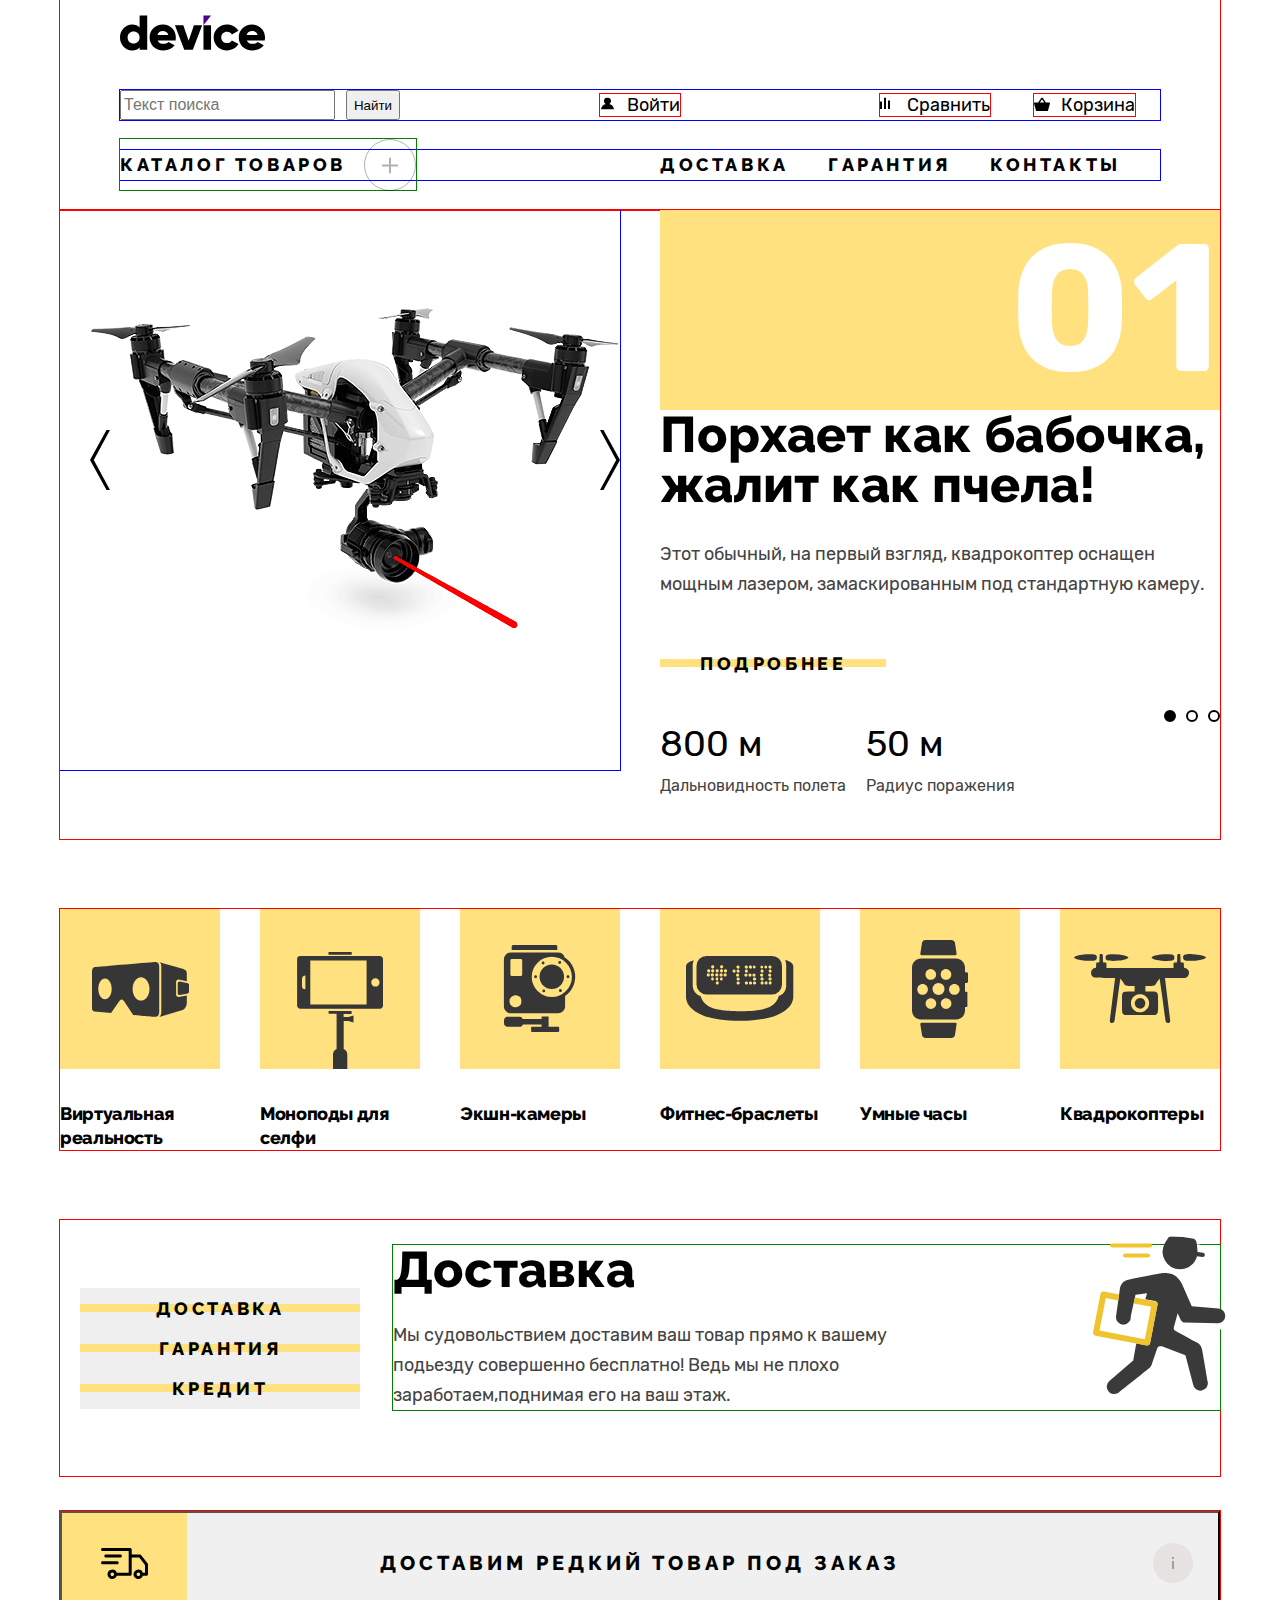
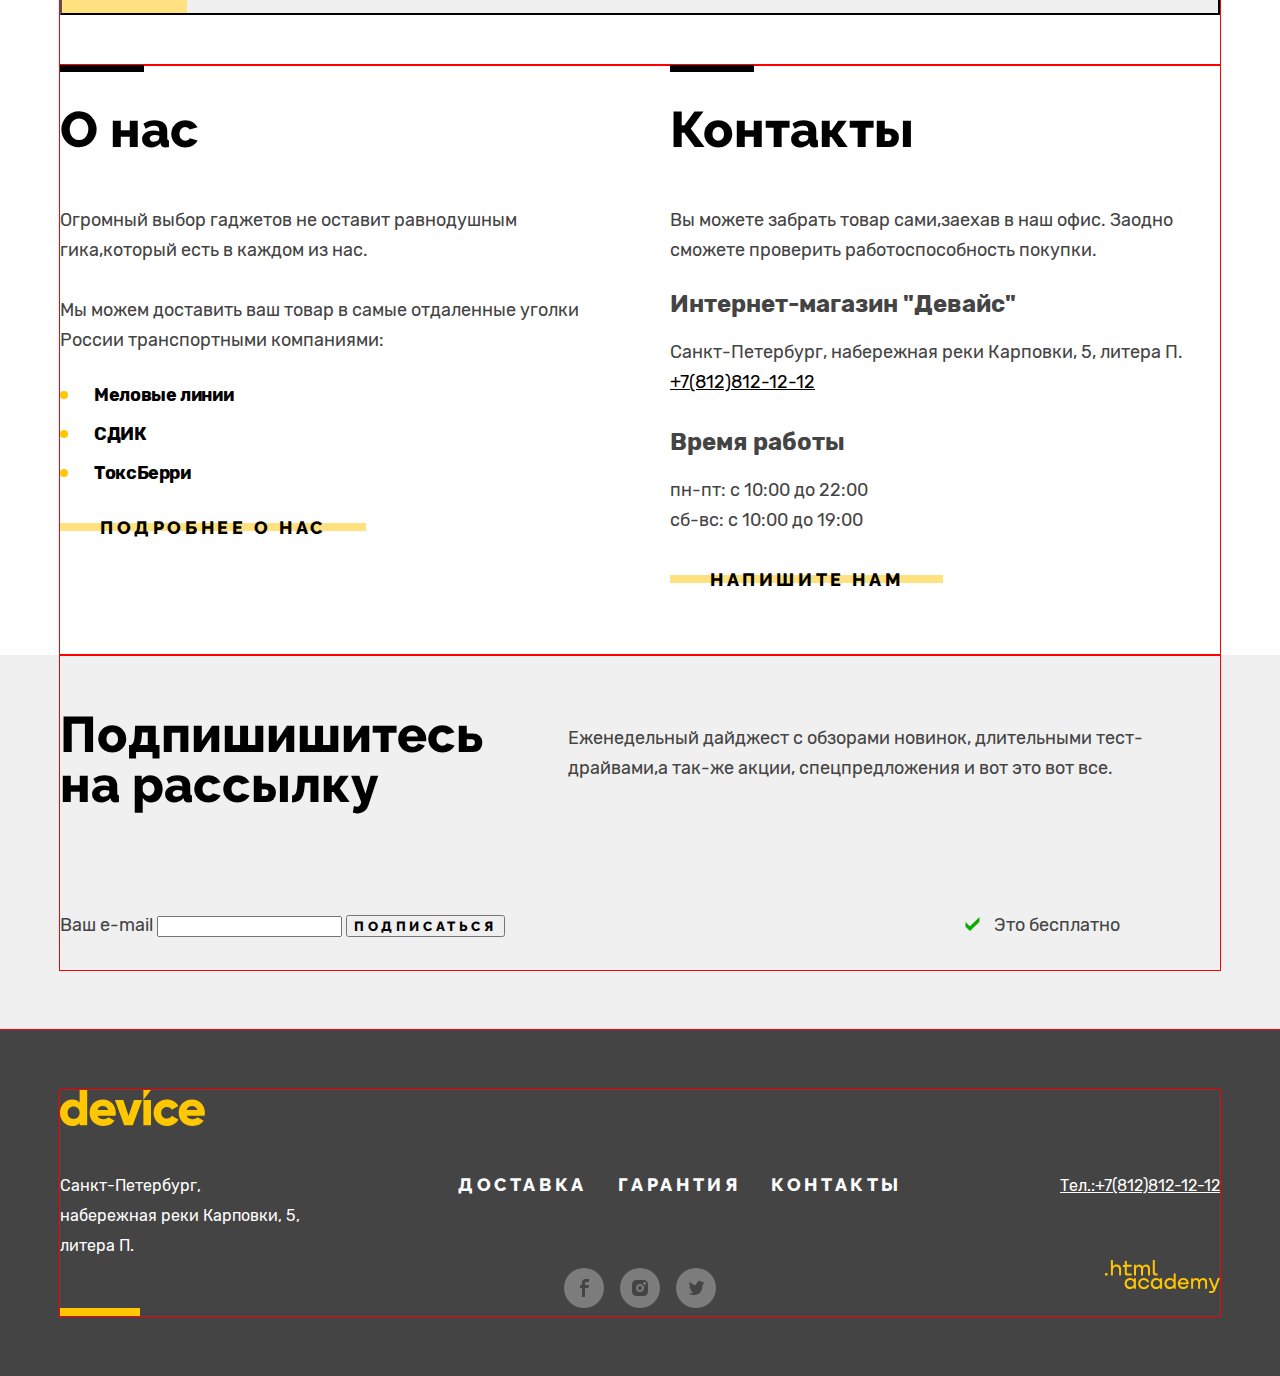
==== commit 9ef08d59: "настраиваю паддинги и маргины" ====
--- a/index.html
+++ b/index.html
@@ -194,13 +194,13 @@
         <div class="service-container container">
           <ul class="service-list-button">
             <li class="service-link">
-              <button type="button" class="service-button service-button-delivery">ДОСТАВКА</button>
+              <button type="button" class="service-button service-button-delivery button-yellow"><span>ДОСТАВКА</span></button>
             </li>
             <li class="service-link">
-              <button type="button" class="service-button service-button-warrenty">ГАРАНТИЯ</button>
+              <button type="button" class="service-button service-button-warrenty button-yellow"><span>ГАРАНТИЯ</span></button>
             </li>
             <li class="service-link">
-              <button type="button" class="service-button service-button-credit">КРЕДИТ</button>
+              <button type="button" class="service-button service-button-credit button-yellow"><span>КРЕДИТ</span></button>
             </li>
           </ul>
           <ul class="service-list">
--- a/styles/styles.css
+++ b/styles/styles.css
@@ -256,7 +256,9 @@
 .navigation-information-item {
   flex-grow: 1;
 }
-
+.slider-item{
+margin-bottom: 70px;
+}
 .slider-name {
   color: #ffffff;
   text-align: right;
@@ -273,17 +275,21 @@
   font-size: 50px;
   font-weight: 800;
   line-height: 50px;
+  width: 545px;
+  margin: 0;
+  margin-bottom: 29px;
 }
 
 .slider-description {
   font-family: "Rubik", sans-serif;
   font-size: 18px;
-}
-
-.slider-link-name {
-
-}
-
+  margin: 0;
+  margin-bottom: 50px;
+}
+.sider-link{
+  margin: 0;
+  margin-bottom: 50px;
+}
 .slider-button {
   width: 20px;
   height: 60px;
@@ -306,6 +312,7 @@
 
 .parameter {
   display: flex;
+  margin: 0;
 }
 
 .parameter-term {
@@ -320,8 +327,15 @@
 
 .parameter-wrapper {
   margin-right: 20px;
-}
-
+  margin-bottom: 38px;
+}
+.parameter-term{
+  margin-bottom: 12px;
+}
+.catalog-list{
+  margin: 0;
+  margin-bottom: 70px;
+}
 .catalog-link {
   color: #000000;
   font-family: "Raleway", sans-serif;
@@ -365,6 +379,18 @@
   font-size: 50px;
   font-weight: 800;
   line-height: 50px;
+  position: relative;
+  padding-top: 40px;
+}
+.company-information::before{
+  content: "";
+  width: 84px;
+  height: 7px;
+  background-color: #000000;
+  display: block;
+  position: absolute;
+  left: 0;
+  top: 0;
 }
 
 .company-postal-lines {
@@ -567,6 +593,8 @@
   line-height: normal;
   letter-spacing: 3.6px;
   text-transform: uppercase;
+  border: none;
+
 }
 
 .sorting-name {
@@ -754,7 +782,7 @@
 }
 
 .service-container {
-  display: flex;
+display: flex;
 }
 
 .service-button {
@@ -765,13 +793,17 @@
   line-height: normal;
   letter-spacing: 3.6px;
   text-transform: uppercase;
+  border: none;
+  width: 280px;
 }
 
 .service-list-button {
-  width: 250px;
+  width: 280px;
   padding-left: 20px;
   padding-top: 50px;
   padding-bottom: 50px;
+  display: block;
+  text-align: center;
 }
 
 .service-list {
@@ -876,7 +908,7 @@
 }
 
 .company {
-  padding: 30px 0;
+  padding: 0 0 30px 0;
   display: flex;
   justify-content: space-between;
 }
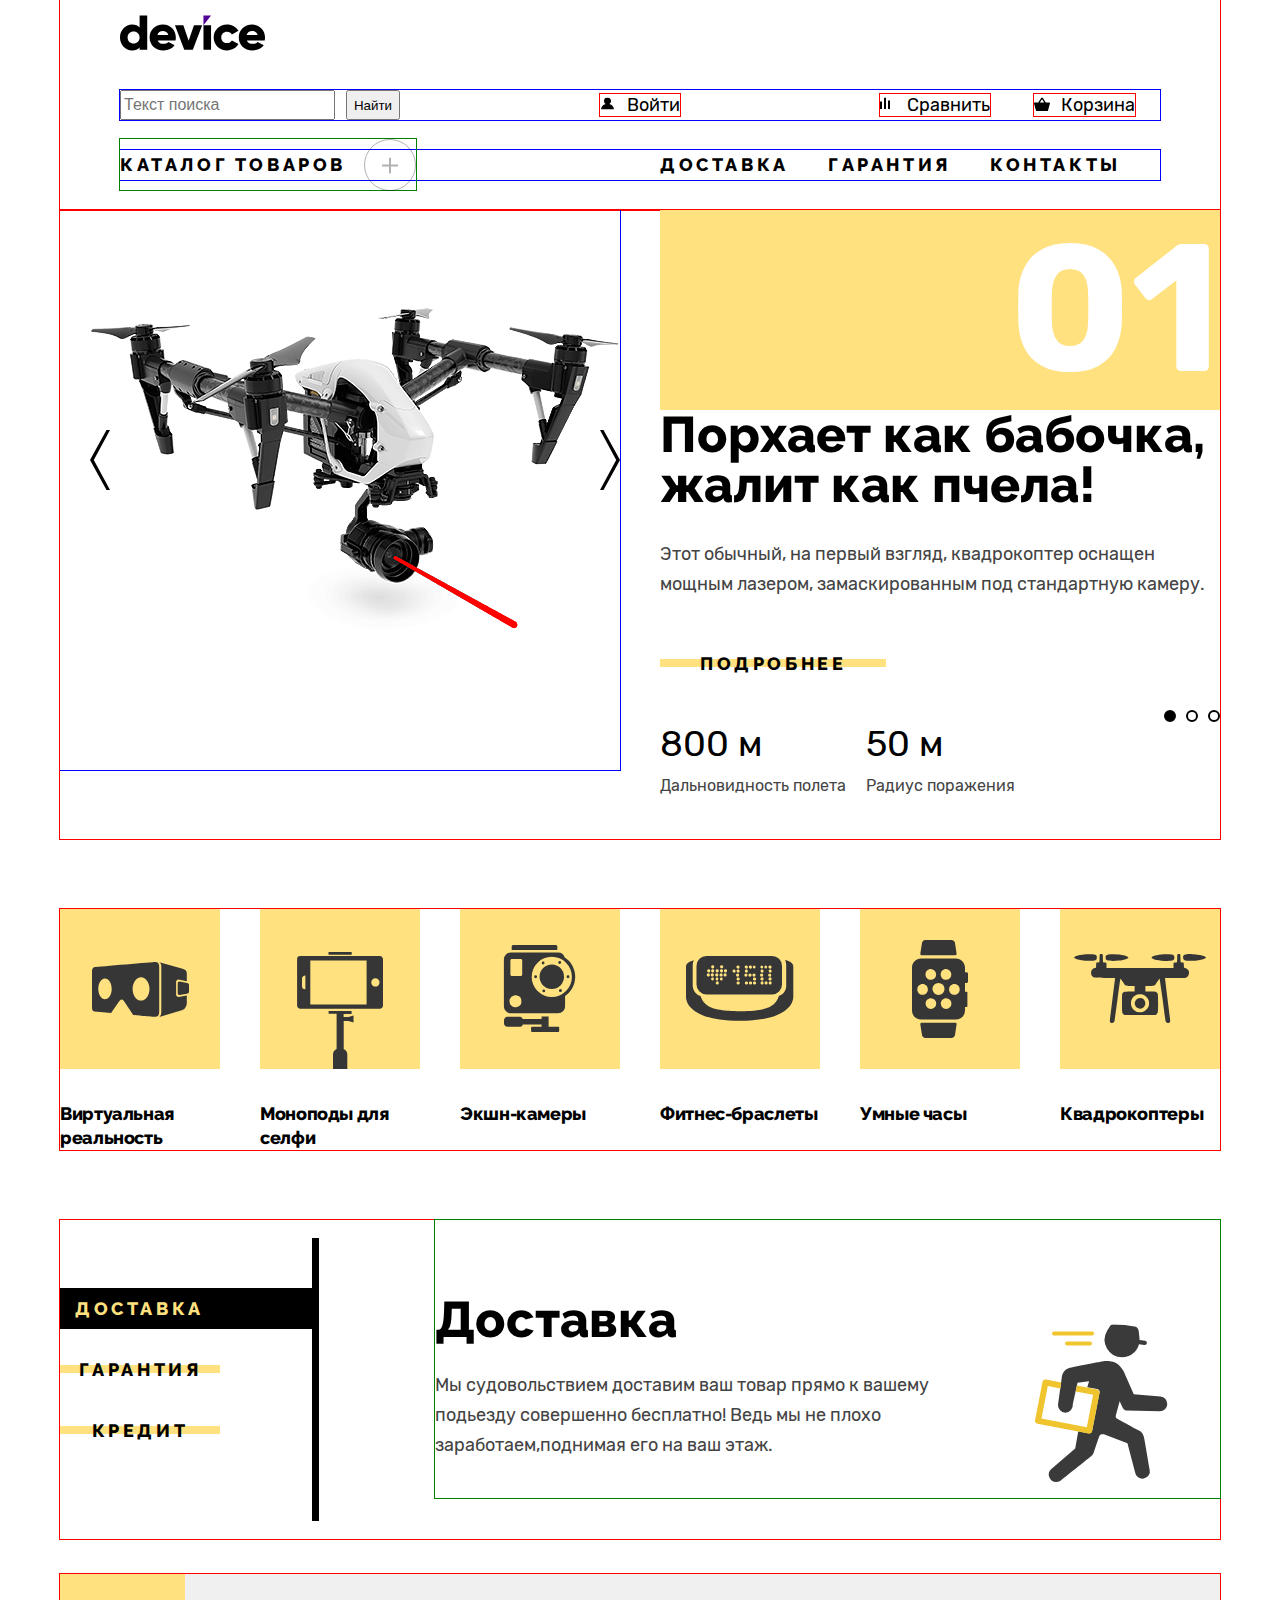
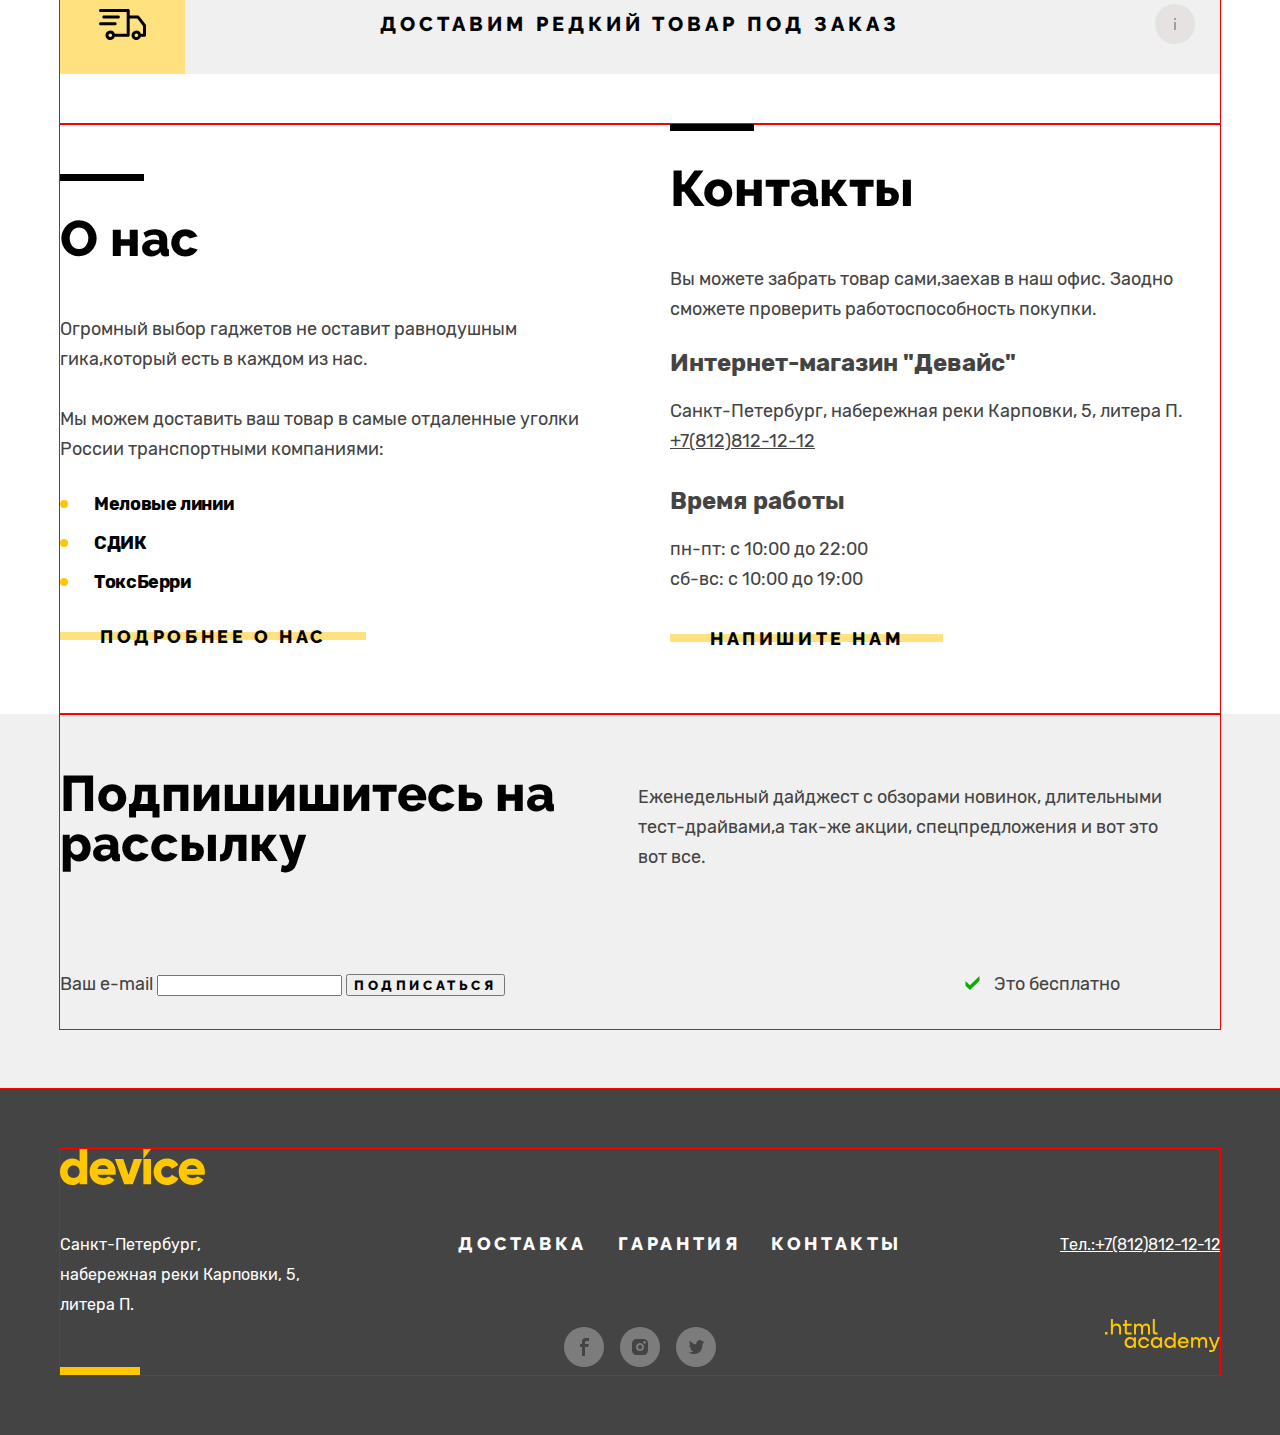
==== commit 73e0b8cd: "стилизую кнопки в каталоге" ====
--- a/index.html
+++ b/index.html
@@ -194,13 +194,13 @@
         <div class="service-container container">
           <ul class="service-list-button">
             <li class="service-link">
-              <button type="button" class="service-button service-button-delivery button-yellow"><span>ДОСТАВКА</span></button>
+              <button type="button" class="service-button  button-yellow service-button-active"><span>ДОСТАВКА</span></button>
             </li>
             <li class="service-link">
-              <button type="button" class="service-button service-button-warrenty button-yellow"><span>ГАРАНТИЯ</span></button>
+              <button type="button" class="service-button  button-yellow"><span>ГАРАНТИЯ</span></button>
             </li>
             <li class="service-link">
-              <button type="button" class="service-button service-button-credit button-yellow"><span>КРЕДИТ</span></button>
+              <button type="button" class="service-button  button-yellow"><span>КРЕДИТ</span></button>
             </li>
           </ul>
           <ul class="service-list">
@@ -236,7 +236,7 @@
       <section class="company container">
         <h2 class="visually-hidden">Доставка. Контакты</h2>
         <div class="company-postal">
-          <div class="company-information">О нас</div>
+          <h3 class="company-information">О нас</h3>
           <p class="company-description">Огромный выбор гаджетов не оставит равнодушным гика,который есть в каждом из
             нас.</p>
           <p class="company-description">Мы можем доставить ваш товар в самые отдаленные уголки России транспортными
--- a/styles/styles.css
+++ b/styles/styles.css
@@ -45,7 +45,8 @@
   font-size: 18px;
   line-height: 30px;
 }
-.button-yellow{
+
+.button-yellow {
   color: #000000;
   text-align: center;
   font-family: "Raleway", sans-serif;
@@ -58,21 +59,23 @@
   padding: 10px 40px;
 }
 
-.button-yellow::before{
-  content: "";
-width: 100%;
-height: 8px;
-display: block;
-background-color: #ffe17f;
-position: absolute;
-left: 0;
-top: 16px;
-z-index: 1;
-}
-.button-yellow span{
+.button-yellow::before {
+  content: "";
+  width: 100%;
+  height: 8px;
+  display: block;
+  background-color: #ffe17f;
+  position: absolute;
+  left: 0;
+  top: 16px;
+  z-index: 1;
+}
+
+.button-yellow span {
   position: relative;
   z-index: 2;
 }
+
 .container {
   width: 1160px;
   margin: 0 auto;
@@ -102,9 +105,11 @@
   list-style-type: none;
   padding-right: 25px;
 }
-.navigation-input-list{
-  display: flex;
-}
+
+.navigation-input-list {
+  display: flex;
+}
+
 .navigation-link {
   color: #000000;
   outline: 1px solid red;
@@ -163,11 +168,13 @@
 .input-item {
   list-style-type: none;
 }
-.navigation-catalog{
+
+.navigation-catalog {
   padding-left: 0;
   margin-top: 0;
   margin-bottom: 0;
 }
+
 .navigation-catalog-link {
   color: #000000;
   font-family: "Raleway", sans-serif;
@@ -248,7 +255,7 @@
   margin-left: auto;
   display: flex;
   justify-content: space-between;
-   padding-left: 0;
+  padding-left: 0;
   margin-top: 0;
   margin-bottom: 0;
 }
@@ -256,9 +263,11 @@
 .navigation-information-item {
   flex-grow: 1;
 }
-.slider-item{
-margin-bottom: 70px;
-}
+
+.slider-item {
+  margin-bottom: 70px;
+}
+
 .slider-name {
   color: #ffffff;
   text-align: right;
@@ -286,10 +295,12 @@
   margin: 0;
   margin-bottom: 50px;
 }
-.sider-link{
+
+.sider-link {
   margin: 0;
   margin-bottom: 50px;
 }
+
 .slider-button {
   width: 20px;
   height: 60px;
@@ -329,13 +340,16 @@
   margin-right: 20px;
   margin-bottom: 38px;
 }
-.parameter-term{
+
+.parameter-term {
   margin-bottom: 12px;
 }
-.catalog-list{
+
+.catalog-list {
   margin: 0;
   margin-bottom: 70px;
 }
+
 .catalog-link {
   color: #000000;
   font-family: "Raleway", sans-serif;
@@ -351,16 +365,13 @@
 
 .service-link {
   color: #000000;
-  text-align: center;
   font-family: "Raleway", sans-serif;
   font-weight: 800;
   line-height: normal;
   letter-spacing: 3.6px;
   text-transform: uppercase;
   list-style-type: none;
-  width: 150px;
-  height: 20px;
-  flex-shrink: 0;
+  margin-bottom: 20px;
 }
 
 .service-title {
@@ -382,7 +393,8 @@
   position: relative;
   padding-top: 40px;
 }
-.company-information::before{
+
+.company-information::before {
   content: "";
   width: 84px;
   height: 7px;
@@ -405,9 +417,7 @@
   letter-spacing: -0.36px;
 }
 
-.company-more {
-
-}
+.company-description {}
 
 .contacts-item {
   margin-bottom: 30px;
@@ -427,7 +437,7 @@
 .contacts-phone {
   font-style: normal;
   text-decoration-line: underline;
-  color: #000000;
+  color: #444444;
 }
 
 .contacts-list {
@@ -439,9 +449,7 @@
 
 }
 
-.write-form {
-
-}
+.write-form {}
 
 .newsletter-name {
   color: #000000;
@@ -449,10 +457,6 @@
   font-size: 50px;
   font-weight: 800;
   line-height: 50px;
-}
-
-.newsletter-description {
-  font-weight: 400;
 }
 
 .button-newsletter {
@@ -615,13 +619,47 @@
 .select-control {
   border: none;
   background-color: #e7e2e2;
-}
-
-.select-control-popular {
-  color: #000000;
-
-}
-
+  background-color: transparent;
+  color: #000000;
+font-family: Rubik;
+font-size: 18px;
+font-style: normal;
+font-weight: 400;
+line-height: 30px;
+width: 170px;
+appearance: none;
+overflow: hidden;
+background-image: url("../images/icons/forth.svg");
+background-repeat: no-repeat;background-position: right;
+}
+.sorting-button{
+position: relative;
+padding-left: 40px;
+outline: 1px solid red;
+
+}
+.sorting-button-top::before{
+  content: "";
+width: 20px;
+height: 20px;
+display: inline-block;
+background-repeat: no-repeat;
+position: absolute;
+background-image: url("../images/icons/sort-item-top.svg");
+right: 0;
+top: 0;
+}
+.sorting-button-bottom::before{
+ content: "";
+width: 20px;
+height: 20px;
+display: inline-block;
+background-repeat: no-repeat;
+position: absolute;
+background-image: url("../images/icons/sort-item-bottom.svg");
+right: 0;
+top: 0;
+}
 .product-card {
   list-style-type: none;
 
@@ -782,11 +820,12 @@
 }
 
 .service-container {
-display: flex;
+  display: flex;
 }
 
 .service-button {
   color: #000000;
+  background-color: transparent;
   text-align: center;
   font-family: Raleway;
   font-weight: 800;
@@ -794,30 +833,56 @@
   letter-spacing: 3.6px;
   text-transform: uppercase;
   border: none;
-  width: 280px;
+  width: 160px;
+  padding-left: 5px;
+  padding-right: 5px;
+}
+
+.service-button-active {
+  width: 100%;
+  background-color: #000000;
+  color: #ffe17f;
+  text-align: left;
+  padding-left: 15px;
+}
+
+.service-button-active::before {
+  display: none;
 }
 
 .service-list-button {
   width: 280px;
-  padding-left: 20px;
+  padding-left: 0;
   padding-top: 50px;
   padding-bottom: 50px;
   display: block;
-  text-align: center;
+  position: relative;
+  padding-right: 0;
 }
 
 .service-list {
   margin: 0;
+  padding-left: 116px;
   width: 850px;
-}
-
-.service-link {
-  margin-bottom: 20px;
+
+}
+
+.service-list-button::after {
+  content: "";
+  width: 7px;
+  height: 100%;
+  display: inline-block;
+  background-color: #000000;
+  position: absolute;
+  right: 0;
+  top: 0;
 }
 
 .service-item {
   display: none;
   position: relative;
+  padding-top: 50px;
+  padding-bottom: 20px;
   padding-right: 250px;
   outline: 1px solid green;
   list-style-type: none;
@@ -835,7 +900,7 @@
   background-image: url(../images/icons/delivery.svg);
   background-repeat: no-repeat;
   position: absolute;
-  left: 700px;
+  left: 600px;
   bottom: 10px;
 }
 
@@ -862,6 +927,7 @@
   left: 700px;
   bottom: 0;
 }
+
 .product-rare-button {
   color: #000000;
   text-align: center;
@@ -876,6 +942,7 @@
   padding: 38px 125px;
   position: relative;
   background-color: #f0f0f0;
+  border: none;
 }
 
 .product-rare-button::before {
@@ -965,7 +1032,9 @@
 }
 
 .newsletter-description {
-  padding: 50px 50px 50px 35px;
+  width: 760px;
+  padding: 50px 50px 0 0;
+
 }
 
 .newsletter-item-form {
@@ -1047,6 +1116,7 @@
 }
 
 .header-catalog-monopod {
+  margin-left: 60px;
   margin-bottom: 30px;
 }
 
@@ -1059,7 +1129,20 @@
 
 .breadcrumbs-item {
   list-style-type: none;
-  padding-right: 30px;
+  padding-right: 39px;
+  position: relative;
+}
+
+.breadcrumbs-item:not(:last-child)::before {
+  content: "";
+  width: 4px;
+  height: 7px;
+  display: inline;
+  background-image: url(../images/icons/nav-arrow.svg);
+  background-repeat: no-repeat;
+  position: absolute;
+  right: 16px;
+  top: 10px;
 }
 
 .catalog-products {
@@ -1092,13 +1175,21 @@
 }
 
 .product-card {
-
   outline: 1px solid blue;
 }
 
-
-
-
+.product-card-information {
+  display: flex;
+  justify-content: space-between;
+}
+
+.product-card-title {
+  width: 235px;
+}
+
+.product-card-price {
+  padding-top: 15px;
+}
 
 
 
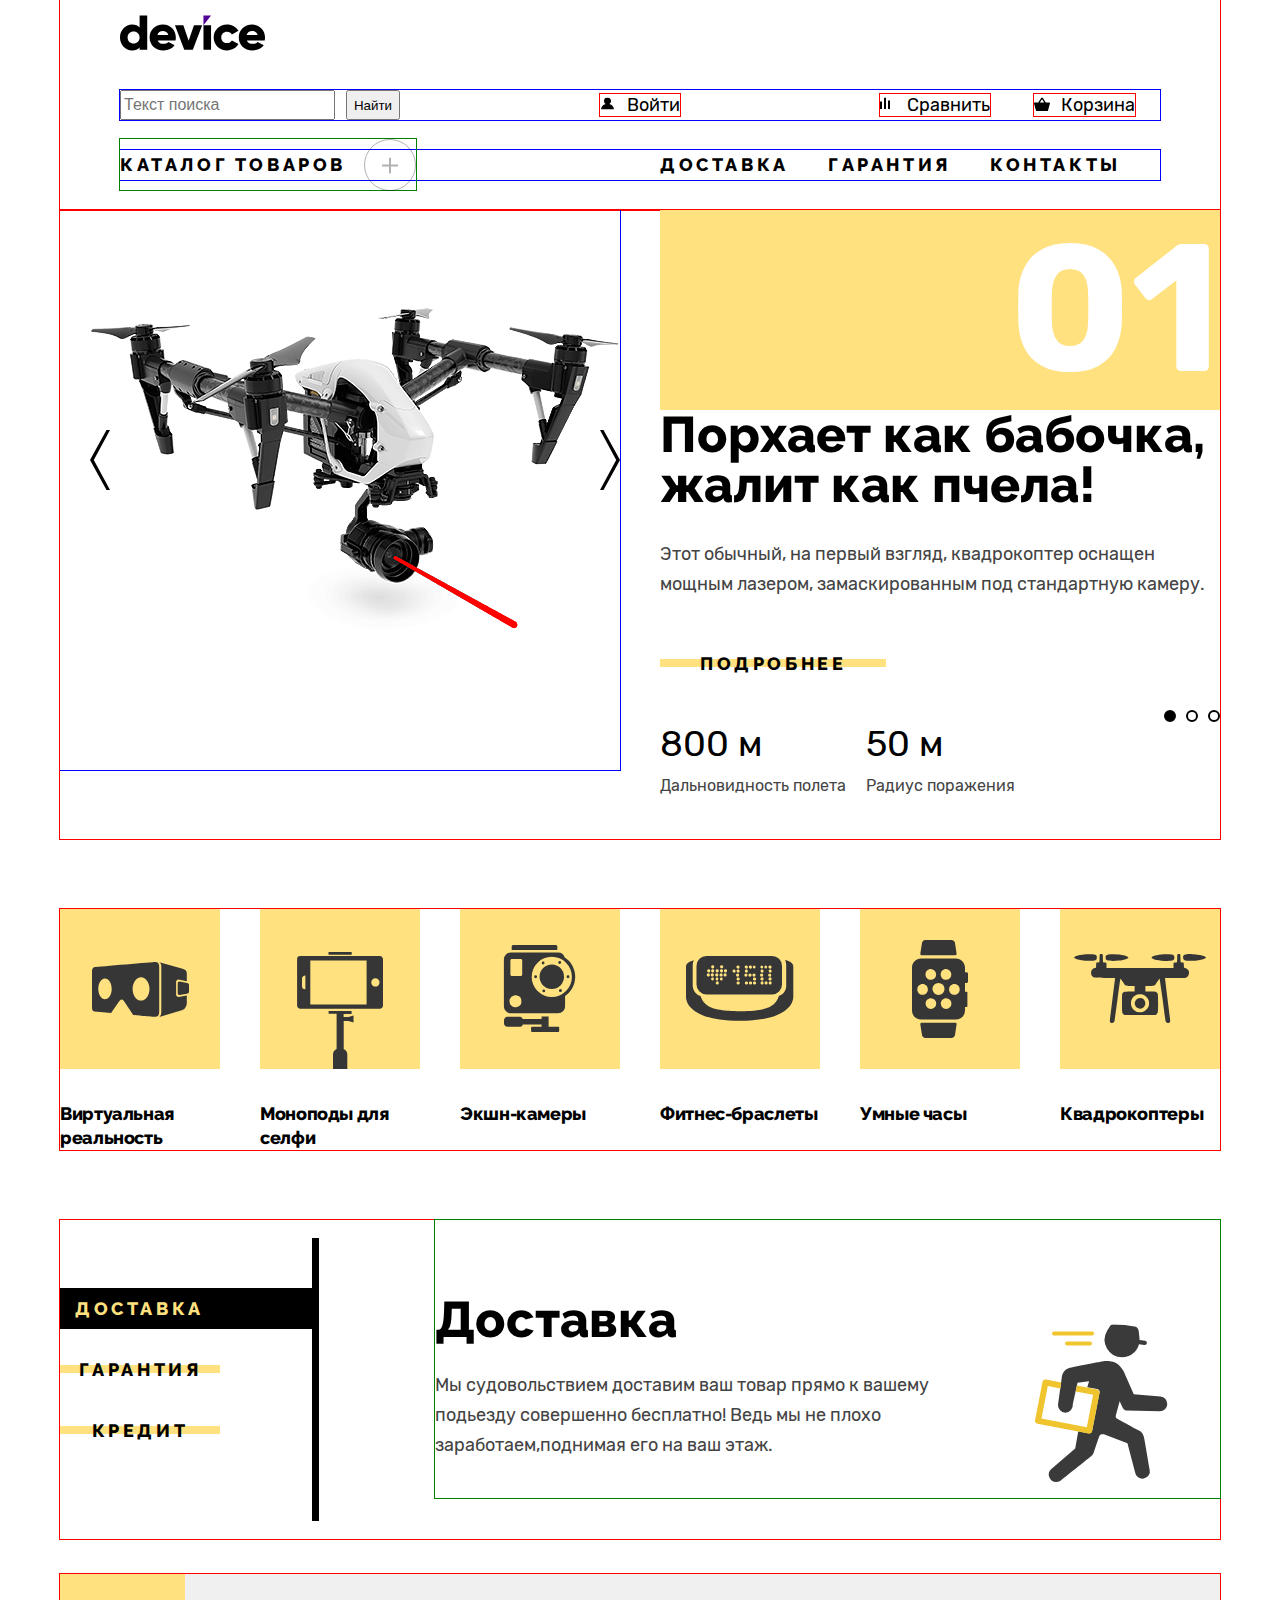
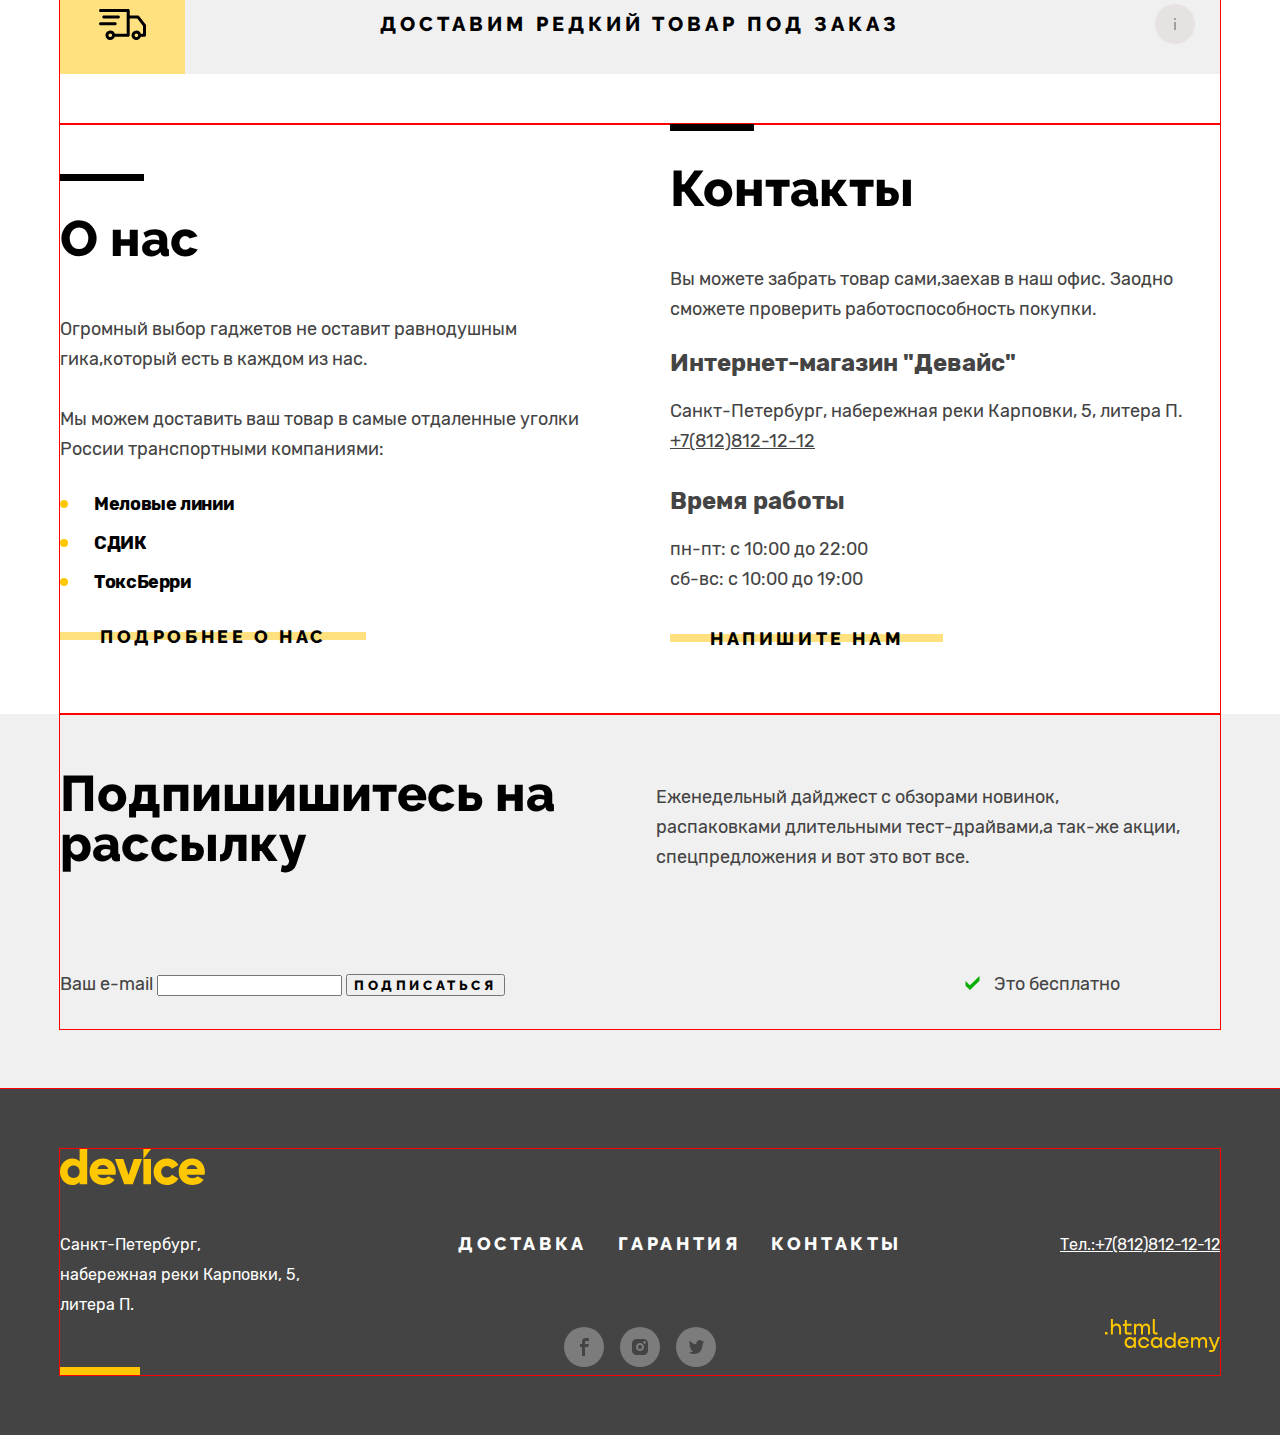
==== commit 88da0d61: "проверяю ошибки" ====
--- a/index.html
+++ b/index.html
@@ -279,8 +279,7 @@
         <div class="newsleatter-container container">
           <div class="newsletter-item newsletter-item-text">
             <h3 class="newsletter-name">Подпишишитесь на рассылку</h3>
-            <p class="newsletter-description">Еженедельный дайджест с обзорами новинок, длительными тест-драйвами,а
-              так-же акции, спецпредложения и вот это вот все.</p>
+            <p class="newsletter-description">Еженедельный дайджест с обзорами новинок,<br> распаковками длительными тест-драйвами,а так-же акции, <br>спецпредложения и вот это вот все.</p>
           </div>
           <div class="newsletter-item newsletter-item-form">
             <form class="newsletter-form" action="https://echo.htmlacademy.ru/" method="post">
--- a/styles/styles.css
+++ b/styles/styles.css
@@ -601,6 +601,10 @@
 
 }
 
+.sorting {
+  padding: 10px 50px 0 0;
+}
+
 .sorting-name {
   color: #000000;
   font-family: "Raleway", sans-serif;
@@ -621,48 +625,53 @@
   background-color: #e7e2e2;
   background-color: transparent;
   color: #000000;
-font-family: Rubik;
-font-size: 18px;
-font-style: normal;
-font-weight: 400;
-line-height: 30px;
-width: 170px;
-appearance: none;
-overflow: hidden;
-background-image: url("../images/icons/forth.svg");
-background-repeat: no-repeat;background-position: right;
-}
-.sorting-button{
-position: relative;
-padding-left: 40px;
-outline: 1px solid red;
-
-}
-.sorting-button-top::before{
-  content: "";
-width: 20px;
-height: 20px;
-display: inline-block;
-background-repeat: no-repeat;
-position: absolute;
-background-image: url("../images/icons/sort-item-top.svg");
-right: 0;
-top: 0;
-}
-.sorting-button-bottom::before{
- content: "";
-width: 20px;
-height: 20px;
-display: inline-block;
-background-repeat: no-repeat;
-position: absolute;
-background-image: url("../images/icons/sort-item-bottom.svg");
-right: 0;
-top: 0;
+  font-family: Rubik;
+  font-size: 18px;
+  font-style: normal;
+  font-weight: 400;
+  line-height: 30px;
+  width: 170px;
+  padding-top: 10px;
+  appearance: none;
+  overflow: hidden;
+  background-image: url("../images/icons/forth.svg");
+  background-repeat: no-repeat;
+  background-position: right 5px bottom 5px;
+}
+
+.sorting-button {
+  position: relative;
+  padding-left: 40px;
+}
+
+.sorting-button-top::before {
+  content: "";
+  width: 20px;
+  height: 20px;
+  display: inline-block;
+  background-repeat: no-repeat;
+  position: absolute;
+  background-image: url("../images/icons/sort-item-top.svg");
+  right: 0;
+  top: 0;
+}
+
+.sorting-button-bottom::before {
+  content: "";
+  width: 20px;
+  height: 20px;
+  display: inline-block;
+  background-repeat: no-repeat;
+  position: absolute;
+  background-image: url("../images/icons/sort-item-bottom.svg");
+  right: 5px;
+  top: 0;
+}
+.product-card-image{
+margin-bottom: 32px;
 }
 .product-card {
   list-style-type: none;
-
 }
 
 .product-card-title {
@@ -670,11 +679,14 @@
   font-weight: 700;
   line-height: 20px;
   letter-spacing: -0.36px;
+  margin: 0;
 
 }
 
 .product-card-price {
-  text-align: right line-height: normal;
+  text-align: right;
+  line-height: normal;
+  padding: 0 0 20px 0;
 }
 
 .button-show-more {
@@ -1032,8 +1044,8 @@
 }
 
 .newsletter-description {
-  width: 760px;
-  padding: 50px 50px 0 0;
+  width: 780px;
+  padding: 50px 0 0 0;
 
 }
 
@@ -1162,13 +1174,16 @@
   padding: 0;
   border: none;
 }
-
+.product-container{
+  background-color: #f0f0f0;
+}
 .product-list {
   display: grid;
   width: 760px;
   grid-template-columns: 360px 360px;
   column-gap: 40px;
   row-gap: 40px;
+  margin-bottom: 44px;
   padding: 70px 40px 0 40px;
   outline: 1px solid red;
   background-color: #ffffff;
@@ -1187,20 +1202,19 @@
   width: 235px;
 }
 
-.product-card-price {
-  padding-top: 15px;
-}
-
-
 
 .button-show-more {
   width: 800px;
+  margin-bottom: 44px;
   padding: 20px 0;
 }
 
 .pagination {
   display: flex;
   justify-content: space-between;
+  margin-bottom: 78px;
+  margin-right: 40px;
+  border: 1px solid #444444;
 }
 
 .pagination-prev {
